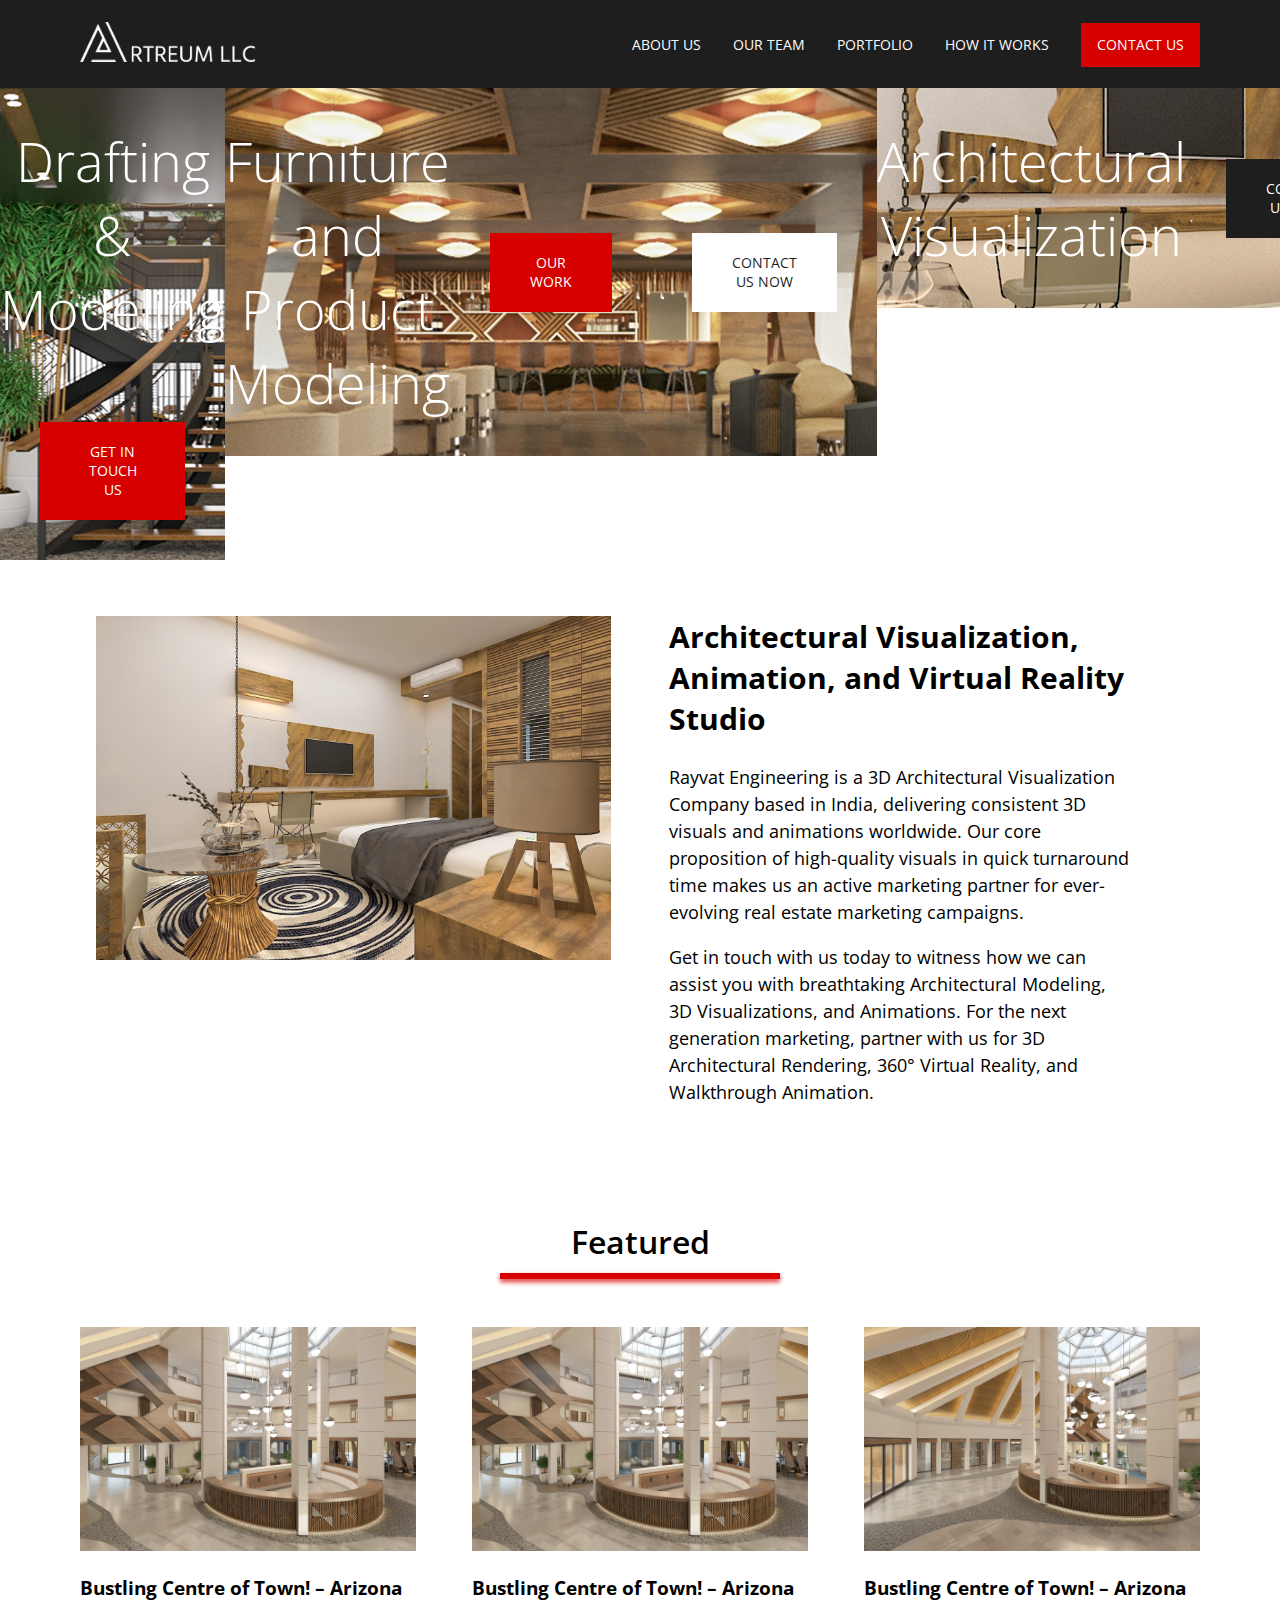
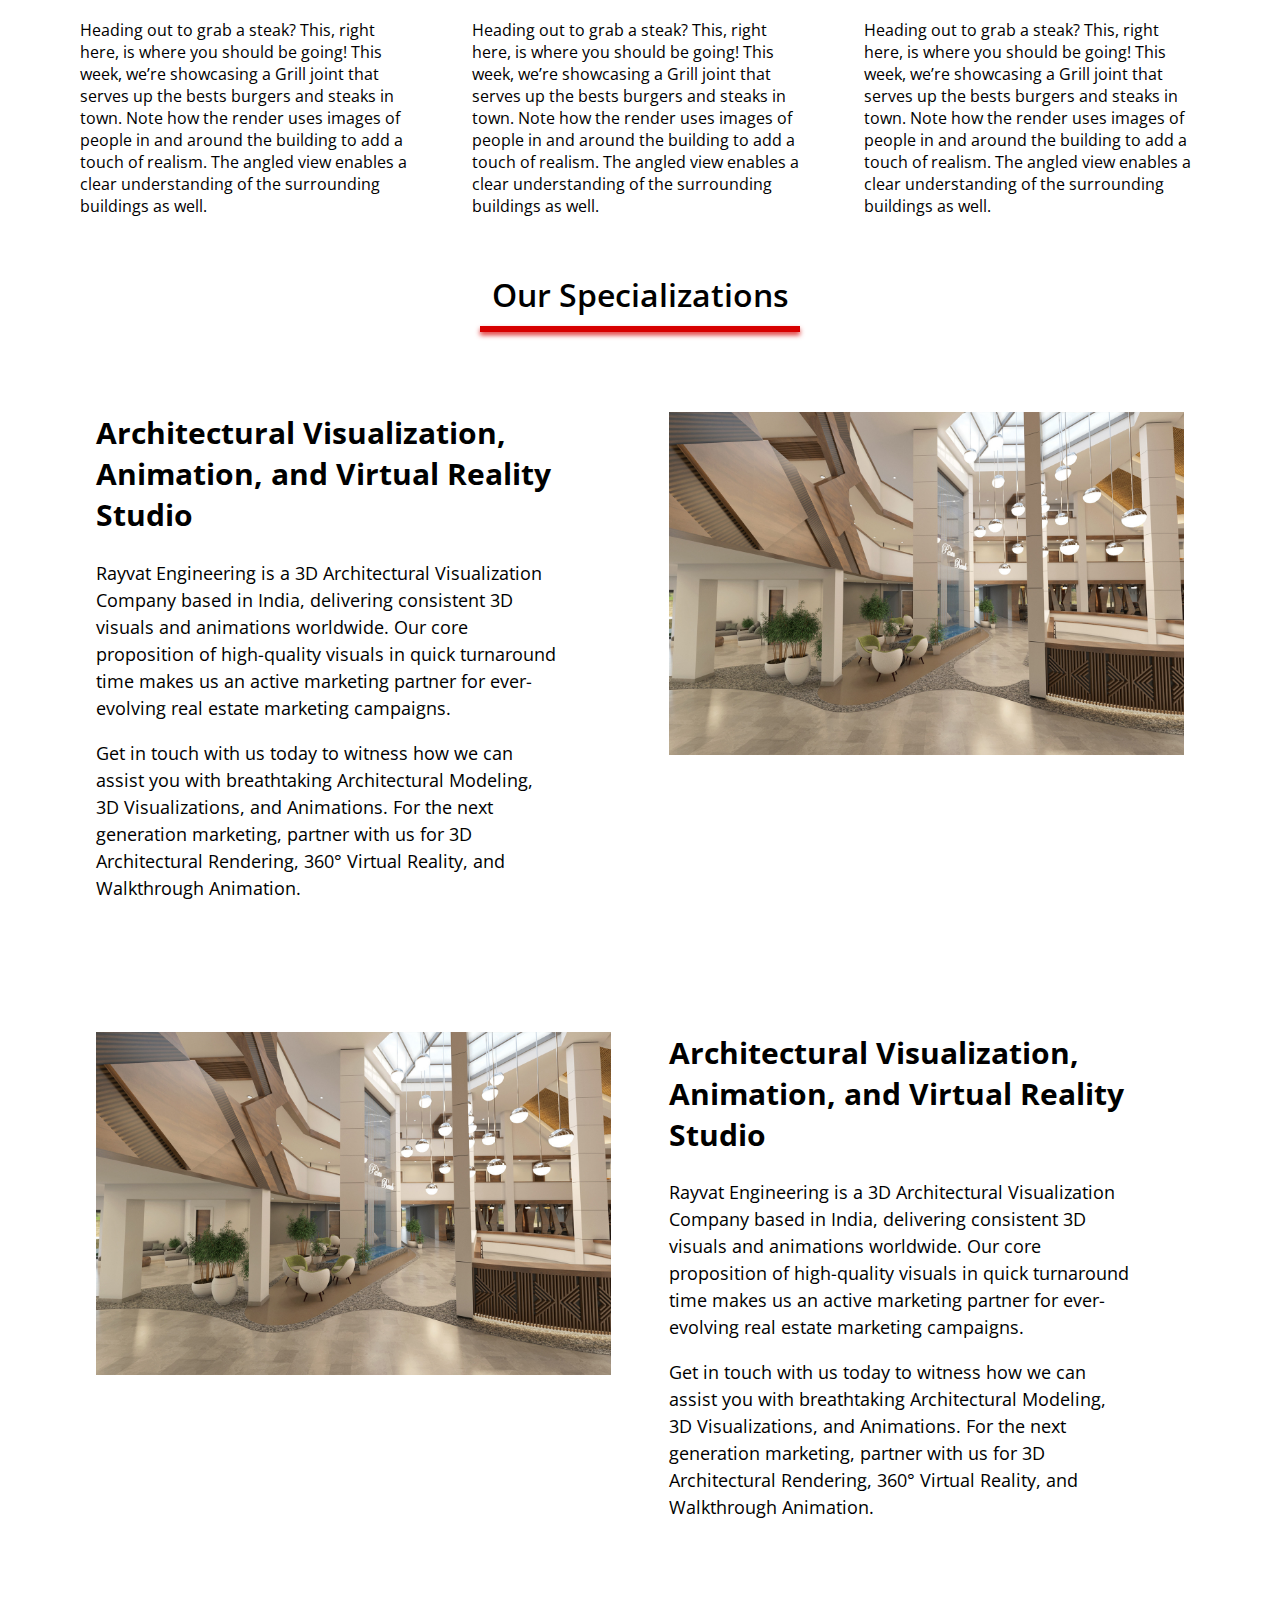
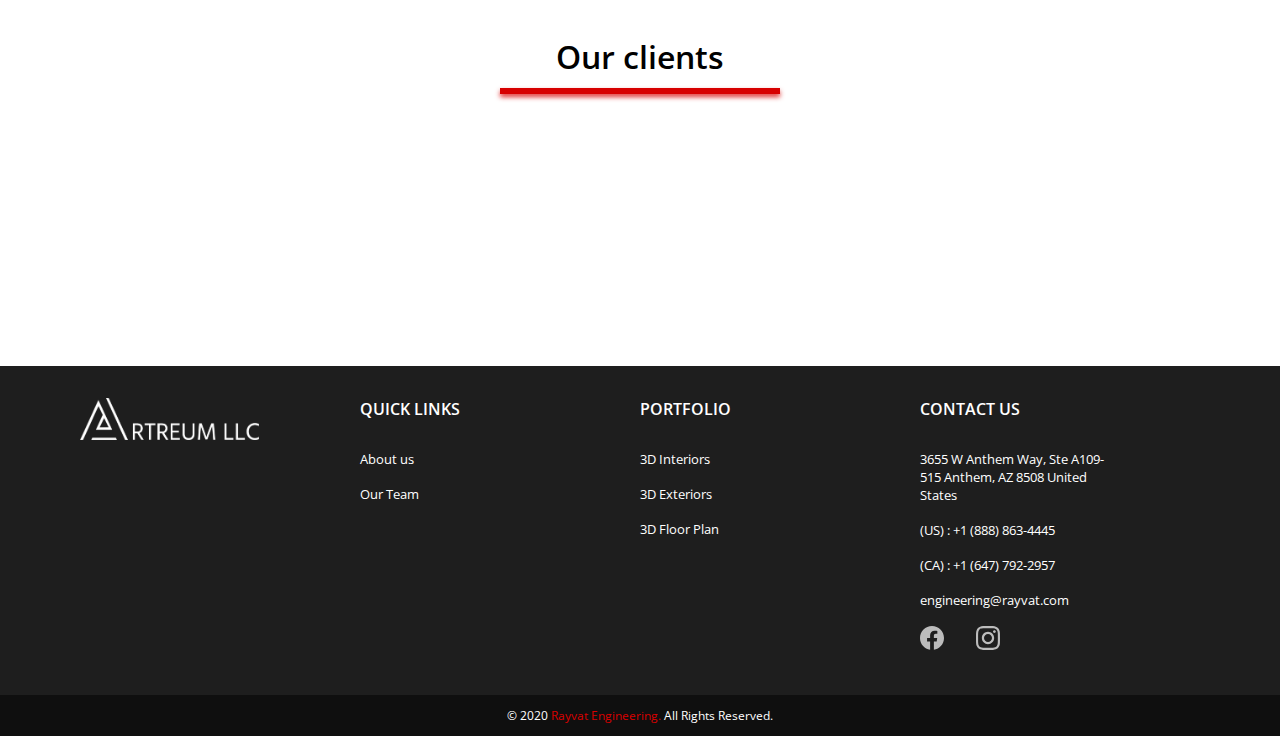
==== index.html @ 433f4c1e "fix" ====
<!DOCTYPE html>
<html lang="en">
<head>
  <meta charset="UTF-8">
  <meta name="viewport" content="width=device-width, initial-scale=1">
  <link rel="stylesheet" href="styles.css">
  <link href="https://fonts.googleapis.com/css2?family=Open+Sans:wght@300;400;600&display=swap" rel="stylesheet">
  <link rel="stylesheet" type="text/css" href="https://cdn.jsdelivr.net/npm/slick-carousel@1.8.1/slick/slick.css"/>
  <link rel="stylesheet" type="text/css" href="https://cdnjs.cloudflare.com/ajax/libs/slick-carousel/1.8.1/slick-theme.min.css"/>
  <title>Main page of interior design</title>
</head>
<body>
<header class="header">
  <div class="logo">
    <a href="index.html">
      <img class="header__logo" src="img/logo.png" alt="logo">
    </a>
  </div>
  <div class="menu">
    <div class="mobile-menu">
      <div class="burger"></div>
    </div>
    <ul class="topmenu">
      <li>
        <a href="about.html" class="menu__link">About us</a>
      </li>
      <li><a href="team.html" class="menu__link">Our team</a></li>
      <li>
        <a href="javascript:void(0)" class="menu__link">Portfolio</a>
        <ul class="submenu">
          <li><a href="3d-interior.html">3D Interior</a></li>
          <li><a href="3d-exterior.html">3D Exterior</a></li>
          <li><a href="floor-plan.html">3D Floor Plan</a></li>
        </ul>
      </li>
      <li><a href="howitworks.html" class="menu__link">How it works</a></li>
      <li><a href="contact.html" class="menu__link contact">Contact us</a></li>
    </ul>
  </div>
</header>

<section class="main">
  <!-- slider тут можно изменять слайды (класс slide) -->
  <div class="main__slider">
    <div class="slide slide-first">
      <div>
        <h1>Drafting & Modeling</h1>
        <a href="contact.html" class="menu__link contact">get in touch us</a>
      </div>
    </div>
    <div class="slide slide-second">
      <h1>Furniture and Product Modeling</h1>
      <div class="slide__btns">
        <a href="portfolio.html" class="menu__link contact">our work</a>
        <a href="contact.html" class="menu__link contact white">contact us now</a>
      </div>
    </div>
    <div class="slide slide-third">
      <h1>Architectural Visualization</h1>
      <div class="slide__btns">
        <a href="contact.html" class="menu__link contact black">contact us now</a>
        <a href="contact.html" class="menu__link contact">our work</a>
      </div>
    </div>
    <div class="slide slide-fourth">
      <h1>Virtual Reality and Animation</h1>
    </div>
  </div>
  <!-- блок с контентом -->
  <div class="main__content">
    <div class="content__img">
      <img src="img/01_Senegal_Hotel/01_Senegal%20Palm%20Beach%20Hotel%20007%20Standart%20Room/z3.jpg" alt="">
    </div>
    <div class="content__text">
      <h2 class="content__text_header">Architectural Visualization, Animation, and Virtual Reality Studio</h2>
      <p>Rayvat Engineering is a 3D Architectural Visualization Company based in India, delivering consistent 3D visuals
        and animations worldwide. Our core proposition of high-quality visuals in quick turnaround time makes us an
        active marketing partner for ever-evolving real estate marketing campaigns.</p>

      <p>Get in touch with us today to witness how we can assist you with breathtaking Architectural Modeling, 3D
        Visualizations, and Animations. For the next generation marketing, partner with us for 3D Architectural
        Rendering, 360° Virtual Reality, and Walkthrough Animation.</p>
    </div>
  </div>

  <div class="featured">
    <h2 class="block__header">Featured</h2>
    <div class="featured__cards">
      <div class="featured__card">
        <img src="img/01_Senegal_Hotel/01_Senegal%20Palm%20Beach%20Hotel%20001%20Lobby/01.jpg" alt="">
        <h3>Bustling Centre of Town! – Arizona</h3>
        <p>Heading out to grab a steak? This, right here, is where you should be going! This week, we’re showcasing a
          Grill joint that serves up the bests burgers and steaks in town. Note how the render uses images of people in
          and around the building to add a touch of realism. The angled view enables a clear understanding of the
          surrounding buildings as well.</p>
      </div>
      <div class="featured__card">
        <img src="img/01_Senegal_Hotel/01_Senegal%20Palm%20Beach%20Hotel%20001%20Lobby/01.jpg" alt="">
        <h3>Bustling Centre of Town! – Arizona</h3>
        <p>Heading out to grab a steak? This, right here, is where you should be going! This week, we’re showcasing a
          Grill joint that serves up the bests burgers and steaks in town. Note how the render uses images of people in
          and around the building to add a touch of realism. The angled view enables a clear understanding of the
          surrounding buildings as well.</p>
      </div>
      <div class="featured__card">
        <img src="img/01_Senegal_Hotel/01_Senegal%20Palm%20Beach%20Hotel%20001%20Lobby/02.jpg" alt="">
        <h3>Bustling Centre of Town! – Arizona</h3>
        <p>Heading out to grab a steak? This, right here, is where you should be going! This week, we’re showcasing a
          Grill joint that serves up the bests burgers and steaks in town. Note how the render uses images of people in
          and around the building to add a touch of realism. The angled view enables a clear understanding of the
          surrounding buildings as well.</p>
      </div>
    </div>
  </div>

  <div class="specializations">
    <h2 class="block__header">Our Specializations</h2>
    <div class="main__content reverse">
      <div class="content__text">
        <h2 class="content__text_header">Architectural Visualization, Animation, and Virtual Reality Studio</h2>
        <p>Rayvat Engineering is a 3D Architectural Visualization Company based in India, delivering consistent 3D
          visuals
          and animations worldwide. Our core proposition of high-quality visuals in quick turnaround time makes us an
          active marketing partner for ever-evolving real estate marketing campaigns.</p>

        <p>Get in touch with us today to witness how we can assist you with breathtaking Architectural Modeling, 3D
          Visualizations, and Animations. For the next generation marketing, partner with us for 3D Architectural
          Rendering, 360° Virtual Reality, and Walkthrough Animation.</p>
      </div>
      <div class="content__img">
        <img src="img/01_Senegal_Hotel/01_Senegal%20Palm%20Beach%20Hotel%20001%20Lobby/04.jpg" alt="">
      </div>
    </div>
    <div class="main__content">
      <div class="content__img">
        <img src="img/01_Senegal_Hotel/01_Senegal%20Palm%20Beach%20Hotel%20001%20Lobby/04.jpg" alt="">
      </div>
      <div class="content__text">
        <h2 class="content__text_header">Architectural Visualization, Animation, and Virtual Reality Studio</h2>
        <p>Rayvat Engineering is a 3D Architectural Visualization Company based in India, delivering consistent 3D
          visuals
          and animations worldwide. Our core proposition of high-quality visuals in quick turnaround time makes us an
          active marketing partner for ever-evolving real estate marketing campaigns.</p>

        <p>Get in touch with us today to witness how we can assist you with breathtaking Architectural Modeling, 3D
          Visualizations, and Animations. For the next generation marketing, partner with us for 3D Architectural
          Rendering, 360° Virtual Reality, and Walkthrough Animation.</p>
      </div>
    </div>
  </div>
  
  <div class="clients">
    <h2 class="block__header">Our clients</h2>
    <div class="clients__blocks">
      <div>
        <img src="https://upload.wikimedia.org/wikipedia/commons/thumb/0/05/Facebook_Logo_%282019%29.png/1024px-Facebook_Logo_%282019%29.png" alt="">
      </div>
      <div>
        <img src="https://upload.wikimedia.org/wikipedia/commons/thumb/0/05/Facebook_Logo_%282019%29.png/1024px-Facebook_Logo_%282019%29.png" alt="">
      </div>
      <div>
        <img src="https://upload.wikimedia.org/wikipedia/commons/thumb/0/05/Facebook_Logo_%282019%29.png/1024px-Facebook_Logo_%282019%29.png" alt="">
      </div>
      <div>
        <img src="https://upload.wikimedia.org/wikipedia/commons/thumb/0/05/Facebook_Logo_%282019%29.png/1024px-Facebook_Logo_%282019%29.png" alt="">
      </div>
      <div>
        <img src="https://upload.wikimedia.org/wikipedia/commons/thumb/0/05/Facebook_Logo_%282019%29.png/1024px-Facebook_Logo_%282019%29.png" alt="">
      </div>
      <div>
        <img src="https://upload.wikimedia.org/wikipedia/commons/thumb/0/05/Facebook_Logo_%282019%29.png/1024px-Facebook_Logo_%282019%29.png" alt="">
      </div>
      <div>
        <img src="https://upload.wikimedia.org/wikipedia/commons/thumb/0/05/Facebook_Logo_%282019%29.png/1024px-Facebook_Logo_%282019%29.png" alt="">
      </div>
      <div>
        <img src="https://upload.wikimedia.org/wikipedia/commons/thumb/0/05/Facebook_Logo_%282019%29.png/1024px-Facebook_Logo_%282019%29.png" alt="">
      </div>
      <div>
        <img src="https://upload.wikimedia.org/wikipedia/commons/thumb/0/05/Facebook_Logo_%282019%29.png/1024px-Facebook_Logo_%282019%29.png" alt="">
      </div>
      <div>
        <img src="https://upload.wikimedia.org/wikipedia/commons/thumb/0/05/Facebook_Logo_%282019%29.png/1024px-Facebook_Logo_%282019%29.png" alt="">
      </div>
    </div>
  </div>
</section>

<footer class="footer">
  <div class="footer-first">
    <div class="footer__block">
      <a href="index.html">
        <img class="footer__logo" src="img/logo.png" alt="logo">
      </a>
    </div>
    <div class="footer__block">
      <h4 class="footer__header">Quick Links</h4>
      <div class="footer-list">
        <a href="about.html" class="footer-list__link"><span>About us</span></a>
        <a href="team.html" class="footer-list__link"><span>Our Team</span></a>
      </div>
    </div>
    <div class="footer__block">
      <h4 class="footer__header">Portfolio</h4>
      <div class="footer-list">
        <a href="3d-interior.html" class="footer-list__link"><span>3D Interiors</span></a>
        <a href="3d-exterior.html" class="footer-list__link"><span>3D Exteriors</span></a>
        <a href="floor-plan.html" class="footer-list__link"><span>3D Floor Plan</span></a>
      </div>
    </div>
    <div class="footer__block">
      <h4 class="footer__header">CONTACT US</h4>
      <div class="footer-list">
        <a href="#" class="footer-list__link"><span>3655 W Anthem Way, Ste A109-515 Anthem, AZ 8508 United States</span></a>
        <a href="#" class="footer-list__link"><span>(US) : +1 (888) 863-4445</span></a>
        <a href="#" class="footer-list__link"><span>(CA) : +1 (647) 792-2957</span></a>
        <a href="#" class="footer-list__link"><span>engineering@rayvat.com</span></a>
        <div class="footer__social">
          <a href="#" class="footer-list__link">
            <svg role="img" viewBox="0 0 24 24" xmlns="http://www.w3.org/2000/svg"><title>Facebook icon</title>
              <path
                d="M23.9981 11.9991C23.9981 5.37216 18.626 0 11.9991 0C5.37216 0 0 5.37216 0 11.9991C0 17.9882 4.38789 22.9522 10.1242 23.8524V15.4676H7.07758V11.9991H10.1242V9.35553C10.1242 6.34826 11.9156 4.68714 14.6564 4.68714C15.9692 4.68714 17.3424 4.92149 17.3424 4.92149V7.87439H15.8294C14.3388 7.87439 13.8739 8.79933 13.8739 9.74824V11.9991H17.2018L16.6698 15.4676H13.8739V23.8524C19.6103 22.9522 23.9981 17.9882 23.9981 11.9991Z"/>
            </svg>
          </a>
          <a href="#" class="footer-list__link">
            <svg role="img" viewBox="0 0 24 24" xmlns="http://www.w3.org/2000/svg"><title>Instagram icon</title>
              <path
                d="M12 0C8.74 0 8.333.015 7.053.072 5.775.132 4.905.333 4.14.63c-.789.306-1.459.717-2.126 1.384S.935 3.35.63 4.14C.333 4.905.131 5.775.072 7.053.012 8.333 0 8.74 0 12s.015 3.667.072 4.947c.06 1.277.261 2.148.558 2.913.306.788.717 1.459 1.384 2.126.667.666 1.336 1.079 2.126 1.384.766.296 1.636.499 2.913.558C8.333 23.988 8.74 24 12 24s3.667-.015 4.947-.072c1.277-.06 2.148-.262 2.913-.558.788-.306 1.459-.718 2.126-1.384.666-.667 1.079-1.335 1.384-2.126.296-.765.499-1.636.558-2.913.06-1.28.072-1.687.072-4.947s-.015-3.667-.072-4.947c-.06-1.277-.262-2.149-.558-2.913-.306-.789-.718-1.459-1.384-2.126C21.319 1.347 20.651.935 19.86.63c-.765-.297-1.636-.499-2.913-.558C15.667.012 15.26 0 12 0zm0 2.16c3.203 0 3.585.016 4.85.071 1.17.055 1.805.249 2.227.415.562.217.96.477 1.382.896.419.42.679.819.896 1.381.164.422.36 1.057.413 2.227.057 1.266.07 1.646.07 4.85s-.015 3.585-.074 4.85c-.061 1.17-.256 1.805-.421 2.227-.224.562-.479.96-.899 1.382-.419.419-.824.679-1.38.896-.42.164-1.065.36-2.235.413-1.274.057-1.649.07-4.859.07-3.211 0-3.586-.015-4.859-.074-1.171-.061-1.816-.256-2.236-.421-.569-.224-.96-.479-1.379-.899-.421-.419-.69-.824-.9-1.38-.165-.42-.359-1.065-.42-2.235-.045-1.26-.061-1.649-.061-4.844 0-3.196.016-3.586.061-4.861.061-1.17.255-1.814.42-2.234.21-.57.479-.96.9-1.381.419-.419.81-.689 1.379-.898.42-.166 1.051-.361 2.221-.421 1.275-.045 1.65-.06 4.859-.06l.045.03zm0 3.678c-3.405 0-6.162 2.76-6.162 6.162 0 3.405 2.76 6.162 6.162 6.162 3.405 0 6.162-2.76 6.162-6.162 0-3.405-2.76-6.162-6.162-6.162zM12 16c-2.21 0-4-1.79-4-4s1.79-4 4-4 4 1.79 4 4-1.79 4-4 4zm7.846-10.405c0 .795-.646 1.44-1.44 1.44-.795 0-1.44-.646-1.44-1.44 0-.794.646-1.439 1.44-1.439.793-.001 1.44.645 1.44 1.439z"/>
            </svg>
          </a>
        </div>
      </div>
    </div>
  </div>
  <div class="footer-second">
    <p class="copyright">© 2020 <span>Rayvat Engineering.</span> All Rights Reserved.</p>
  </div>
</footer>
<script src="https://code.jquery.com/jquery-2.1.4.min.js"></script>
<script src="https://cdn.jsdelivr.net/npm/slick-carousel@1.8.1/slick/slick.min.js"></script>
<script type="text/javascript">
	$(document).ready(function() {
		$('.main__slider').slick({
			infinite: true,
			slidesToShow: 1,
			slidesToScroll: 1,
			arrows: false,
			autoplay: true,
			autoplaySpeed: 2000,
			fade: true,
			speed: 500,
			cssEase: 'ease-in-out',
			draggable: true
		});
		$('.mobile-menu').click(function() {
			$(this).toggleClass('active');
			$('.topmenu').toggleClass('active');
		})

	});
</script>
</body>
</html>
---- styles.css ----
html, body {
	margin: 0;
	padding: 0;
	font-family: 'Open Sans', sans-serif;
}

ul {
	margin: 0;
	padding: 0;
	list-style: none;
}

/* стили для мобильного меню */

.mobile-menu {
	display: none;
	position: relative;
	height: 40px;
	width: 40px;
	cursor: pointer;
	z-index: 5;
}

.burger {
	width: 40px;
	height: 3px;
	background-color: #fff;
	position: absolute;
	top: 50%;
	left: 50%;
	transform: translate(-50%, -50%);
	box-shadow: 0 2px 5px rgba(0, 0, 0, 0.2);
	transition: 0.3s;
}

.burger::before, .burger::after {
	content: '';
	position: absolute;
	width: 40px;
	height: 3px;
	background: #fff;
	box-shadow: 0 2px 5px rgba(0, 0, 0, 0.2);
	transition: 0.5s;
}

.burger::before {
	top: -16px;
}

.burger::after {
	top: 16px;
}

.mobile-menu.active .burger {
	background: rgba(0, 0, 0, 0);
}

.mobile-menu.active .burger::before {
	top: 0;
	transform: rotate(45deg);
}

.mobile-menu.active .burger::after {
	top: 0;
	transform: rotate(135deg);
}

/*стили для заголовков общие*/

.block__header {
	font-size: 32px;
	font-weight: 600;
	margin-top: 0;
}

/*
		header styles
 */
.header {
	height: 40px;
	background-color: #1e1e1e;
	display: flex;
	align-items: center;
	justify-content: space-between;
	padding: 24px 80px;
	font-family: 'Open Sans', sans-serif;
}

.logo {
	display: flex;
	flex: 1;
}

.header__logo {
	height: 40px;
	width: auto;
}

.menu {
	display: flex;
	flex: 2;
	justify-content: flex-end;
}

.menu__link {
	text-decoration: none;
	border-bottom: 1px solid transparent;
	color: #ffffff;
	transition: .3s;
	font-size: 14px;
}

.menu__link.contact {
	text-transform: uppercase;
	background-color: #d70000;
	padding: 12px 16px;
}

.menu__link:hover {
	color: #d70000;
}

.menu__link.contact:hover {
	color: #d70000;
	background-color: #ffffff;
}

/*
		styles for menu
 */
.topmenu {
	display: flex;
	align-items: center;
	position: relative;
	transition: .3s;
}

.topmenu > li > a {
	margin: 0 0 0 32px;
	text-transform: uppercase;
	color: #FEFDFD;
}

/*
		styles for menu 2lvl
 */
.submenu {
	position: absolute;
	z-index: 5;
	background: #1e1e1e;
	border: 1px solid rgba(215, 0, 0, 0.51);
	visibility: hidden;
	opacity: 0;
	transform-origin: 0% 0%;
	transform: rotateX(-90deg);
	transition: .3s linear;
	top: 32px;
	margin-left: 32px;
}

.submenu li a {
	color: #ffffff;
	padding: 8px 0;
	display: block;
	text-decoration: none;
	margin: 8px 16px;
	border-bottom: 1px solid transparent;
	transition: .3s;
	font-size: 12px;
}

.submenu li a:hover {
	color: #d70000;
}

.menu li:hover > .submenu {
	transform: rotateX(0deg);
	visibility: visible;
	opacity: 1;
}

/*		main page styles    */
.main {
	display: flex;
	flex-direction: column;
	min-height: 450px;
}

.main__slider {
	display: flex;
	height: 100%;
	box-sizing: border-box;
}

.slick-slide {
	height: 90vh !important;
	background-size: cover !important;
}

.slick-initialized .slick-slide {
	display: flex !important;
	flex-direction: column;
	align-items: center;
	justify-content: center;
}

.slide {
	display: flex;
	align-items: center;
	justify-content: center;
	color: white;
	box-sizing: border-box;
	text-align: center;
}

.slide h1 {
	font-size: 6vh;
	font-weight: 300;
}

.slide h2 {
	font-size: 4vh;
	font-weight: 300;
	margin-top: 0;
}

.slide .menu__link {
	margin: 40px;
	padding: 20px 40px;
	display: inline-block;
	font-weight: 400;
}

.slide .menu__link.contact.white {
	background-color: #ffffff;
	color: #1e1e1e;
}

.slide .menu__link.contact:hover.white {
	background-color: #1e1e1e;
	color: #ffffff;
}

.slide .menu__link.contact.black {
	background-color: #1e1e1e;
	color: #ffffff;
}

.slide .menu__link.contact:hover.black {
	background-color: #ffffff;
	color: #1e1e1e;
}

.slide__btns {
	display: flex;
}

/*   тут менять можно фон для слайдов    */
.slide-first {
	height: 100%;
	background-size: cover;
	background: url("img/01_Senegal_Hotel/01_Senegal Palm Beach Hotel 002 Restaurant/r1.jpg") center center no-repeat;
}

.slide-second {
	height: 100%;
	background-size: 100%;
	background: url("img/01_Senegal_Hotel/01_Senegal Palm Beach Hotel 003 Lounge Bar/b1.jpg") center center no-repeat;
}

.slide-third {
	height: 100%;
	background-size: cover;
	background: url("img/01_Senegal_Hotel/01_Senegal Palm Beach Hotel 007 Standart Room/z3.jpg") center center no-repeat;
}

.slide-fourth {
	height: 100%;
	background-size: cover;
	background: url("img/01_Senegal_Hotel/01_Senegal Palm Beach Hotel 007 Standart Room/z4.jpg") center center no-repeat;
}

/*  контент главной страницы  */

.main__content {
	display: flex;
	justify-content: space-between;
	padding: 40px 80px;
}

.content__img, .content__text {
	width: 46%;
	padding: 16px;
}

.content__img img {
	width: 100%;
}

.content__text_header {
	padding-right: 10%;
	font-size: 30px;
	margin-top: 0;
}

.content__text p, .vision p {
	font-weight: 400;
	font-size: 18px;
	line-height: 1.5;
	padding-right: 10%;
}

.content__text_subtitle {
	font-weight: 600 !important;
}

.featured, .clients, .about__content {
	padding: 40px 80px;
}

.featured .block__header, .specializations .block__header, .clients .block__header, .contacts .block__header, .about .block__header {
	display: block;
	text-align: center;
	margin: 0 auto 40px;
	position: relative;
}

.featured .block__header:after,
.specializations .block__header:after,
.clients .block__header:after, .contacts .block__header:after,
.about .block__header:after {
	content: "";
	position: absolute;
	bottom: -16px;
	left: 0;
	margin: 0 auto;
	right: 0;
	width: 25%;
	height: 6px;
	box-shadow: 0 3px 5px 0 rgba(215, 0, 0, 0.81);
	background: #d70000;
}

.featured__cards {
	display: flex;
	justify-content: space-between;
	padding-top: 24px;
}

.featured__card {
	width: 30%;
}

.featured__card img {
	width: 100%;
}

.clients__blocks {
	display: flex;
	flex-wrap: wrap;
}

.clients__blocks div {
	display: flex;
	align-items: center;
	justify-content: center;
	width: 20%;
	padding: 40px;
	margin-bottom: 24px;
	box-sizing: border-box;
}

.clients__blocks div img {
	width: 100%;
}

/*  styles for team page*/
.team {
	padding: 0 80px;
}

.vision {
	padding: 40px 0;
}

.team__people {
	border-top: 1px solid rgba(30, 30, 30, 0.6);
	padding: 40px 0;
	display: flex;
	flex-wrap: wrap;
}

.people__block {
	box-sizing: border-box;
	width: 25%;
	padding: 0 16px;
	overflow: hidden;
	margin-bottom: 24px;
}

.people__block__img {
	opacity: 1;
	display: block;
	width: 100%;
	height: auto;
	transition: .5s ease;
}

.people__block__name {
	font-size: 18px;
	font-weight: 600;
	margin-bottom: 8px;
}

.people__block__position {
	font-size: 16px;
	margin: 0;
}

/*  styles for how it works page + about page */

.instruction__header {
	height: 400px;
	background: url("img/01_Senegal_Hotel/01_Senegal Palm Beach Hotel 007 Standart Room/z1.jpg") center center no-repeat;
	background-size: cover;
	display: flex;
	flex-direction: column;
	justify-content: center;
	text-align: center;
	color: #ffffff;
}

.about__header {
	height: 400px;
	background: url("img/01_Senegal_Hotel/01_Senegal Palm Beach Hotel 007 Standart Room/z6.jpg") center center no-repeat;
	background-size: cover;
	display: flex;
	flex-direction: column;
	justify-content: center;
	text-align: center;
	color: #ffffff;
}

.instruction__header-title, .about__header-title {
	font-size: 4vw;
	margin: 0;
	font-weight: 600;
}

.instruction__header-subtitle, .about__header-subtitle {
	font-size: 2vw;
	margin: 16px 0 0;
	font-weight: 300;
}

.about__header-subtitle {
	font-size: 2vw;
	margin: 16px 0 0;
	font-weight: 300;
	padding: 0 80px;
}

.about__content-text {
	font-weight: 400;
	font-size: 18px;
	line-height: 1.5;
	margin-bottom: 16px;
}

.about__gallery {
	display: flex;
	justify-content: space-between;
}

.about__gallery-block {
	width: 25%;
	padding: 16px;
	box-sizing: border-box;
	margin-bottom: 24px;
}

.about__gallery-block-draft {
	width: 30%;
	padding: 16px;
	box-sizing: border-box;
	margin-bottom: 24px;
}

.about__gallery__img {
	width: 100%;
}

.about__gallery__link {
	display: flex;
	text-decoration: none;
	text-transform: uppercase;
	justify-content: center;
	padding: 16px 0;
	margin-top: 16px;
	color: #ffffff;
	border: 1px solid #d70000;
	background-color: #d70000;
	transition: .3s;
}

.about__gallery__link:hover {
	background-color: #ffffff;
	color: #d70000;
}

.about__table {
	display: table;
	width: 100%;
	margin: 32px 0;
	border-top: 1px solid rgba(30, 30, 30, .5);
}

.divTableRow {
	display: flex;
	border-bottom: 1px solid rgba(30, 30, 30, .5);
}

.divTableCell {
	display: table-cell;
	padding: 16px 24px;
	flex: 3;
}

.divTableCell.head {
	flex: 1;
	font-weight: 600;
	border-right: 1px solid rgba(30, 30, 30, .5);
}

.divTableHeading {
	background-color: #EEE;
	display: table-header-group;
	font-weight: bold;
}

.divTableFoot {
	background-color: #EEE;
	display: table-footer-group;
	font-weight: bold;
}

.divTableBody {
	display: table-row-group;
}

/* styles for contacts page*/

.contacts {
	padding: 40px 80px;
}

.contacts__block {
	display: flex;
	flex-wrap: wrap;
	margin: 0 0 40px;
}

.contacts__block-half {
	width: 50%;
	padding-right: 5%;
	box-sizing: border-box;
	margin-bottom: 24px;
}

.contacts__block-half h2 {
	font-size: 24px;
	font-weight: 400;
	margin-bottom: 24px;
}

.contacts__block-half p {
	font-size: 20px;
	line-height: 1.5;
	font-weight: 300;
}

.contacts label, .contacts input, .contacts textarea {
	display: block;
	width: 100%;
	font-size: 18px;
	line-height: 1.5;
	font-weight: 300;
}

.contacts input, .contacts textarea {
	border: 1px solid rgba(0, 0, 0, 0.1);
	border-radius: 2px;
	background: rgba(215, 0, 0, 0);
	padding: 4px;
	margin-bottom: 24px;
	outline: none;
	resize: none;
	box-sizing: border-box;
}

input:focus, textarea:focus {
	border: 1px solid #d70000;
}

.contacts label span {
	color: #d70000;
}

.btn-send {
	border: none;
	outline: none;
	margin-top: 24px;
	padding: 16px 40px;
	text-transform: uppercase;
	background-color: #d70000;
	color: #ffffff;
	font-size: 16px;
	letter-spacing: 1px;
}

/* styles for interior page*/

.interior {
	padding: 40px 80px;
}

.interior__gallery {
	display: flex;
	flex-wrap: wrap;
	justify-content: space-evenly;
}

.interior__gallery--block {
	width: 24%;
	text-align: center;
	position: relative;
	cursor: pointer;
	perspective: 500px;
	display: block;
	margin-bottom: 12px;
}

.interior__gallery--block img {
	width: 100%;
	max-height: 300px;
}

.interior__gallery--block .details {
	width: 70%;
	box-sizing: border-box;
	height: 60%;
	padding: 5% 8%;
	position: absolute;
	content: "";
	top: 50%;
	left: 50%;
	transform: translate(-50%, -50%) rotateY(90deg);
	transform-origin: 50%;
	background: rgba(255, 255, 255, 0.7);
	opacity: 0;
	transition: all 0.4s ease-in;
	display: flex;
	justify-content: center;
	flex-direction: column;
}

.interior__gallery--block:hover .details {
	transform: translate(-50%, -50%) rotateY(0deg);
	opacity: 1;
}

.details .title {
	font-size: 20px;
	font-weight: 600;
	margin-bottom: 8px;
}

.details .info {
	margin-top: 8px;
}

/* Стили для подложки */

.overlay {
	opacity: 0;
	visibility: hidden;
	position: fixed;
	top: 0;
	left: 0;
	width: 100%;
	height: 100%;
	background-color: rgba(0, 0, 0, .5);
	z-index: 25;
	transition: .3s all;
}

/* Стили для модальных окон */
.modal {
	opacity: 0;
	visibility: hidden;
	width: 100%;
	height: 80%;
	max-width: 1200px;
	position: fixed;
	top: 50%;
	left: 50%;
	transform: translate(-50%, -50%);
	z-index: 35; /* Должен быть выше чем у подложки*/
	box-shadow: 0 3px 10px -.5px rgba(0, 0, 0, .2);
	text-align: center;
	padding: 50px 20px;
	box-sizing: border-box;
	background-color: #fff;
	transition: 0.3s all;
}

/* Стили для активных классов подложки и окна */
.modal.active, .overlay.active {
	opacity: 1;
	visibility: visible;
}

/* Стили для кнопки закрытия */
.modal__cross {
	width: 24px;
	height: 24px;
	position: absolute;
	top: 20px;
	right: 20px;
	fill: #444;
	cursor: pointer;
	z-index: 40;
}

.modal .slick-slide {
	max-height: 500px;
}

.modal .slider-single .slick-slide img {
	height: 100%;
}

.modal .slider-nav {
	margin-top: 8px;
}

.modal .slider-nav .slick-list {
	width: 90%;
	margin: 0 auto;
}

.modal .slider-nav .slick-slide {
	max-height: 100px;
	width: auto;
	margin-right: 4px;
}

.modal .slider-nav img {
	height: 100%;
	width: auto;
}

.modal .slick-next:before, .modal .slick-prev:before {
	color: #0f0f0f;
	font-size: 32px;
}

.modal .slick-next {
	right: 14px !important;
	z-index: 30;
}

.modal .slick-prev {
	left: 4px !important;
	z-index: 30;
}

/*		footer styles   */
.footer {
	background-color: #1e1e1e;
	display: flex;
	flex-direction: column;
	justify-content: space-evenly;
	font-family: 'Open Sans', sans-serif;
	flex: 0 0 auto;
}

.footer-first {
	display: flex;
	flex-wrap: wrap;
	padding: 32px 80px;
}

.footer__block {
	width: 25%;
	box-sizing: border-box;
	display: flex;
	flex-direction: column;
}

.footer__header {
	font-weight: 600;
	margin-top: 0;
	text-transform: uppercase;
	color: #ffffff;
}

.footer__logo {
	height: auto;
	width: 64%;
}

.footer-list {
	display: flex;
	flex-direction: column;
	font-size: 13px;
}

.footer-list__link {
	display: block;
	max-width: 70%;
	text-decoration: none;
	border-bottom: 1px solid transparent;
	color: #ffffff;
	margin: 8px 0;
	transition: .3s;
}

.footer-list__link:hover svg {
	opacity: 1;
	color: #ffffff;
}

.footer-list__link:hover {
	transform: translateY(-1px);
	color: #d70000;
}

.footer__social {
	display: flex;
}

.footer__social svg {
	height: 24px;
	fill: currentColor;
	margin-right: 32px;
	opacity: .7;
	transition: .3s;
}

.footer-second {
	background-color: #0f0f0f;
	display: flex;
	justify-content: center;
	color: #ffffff;
}

.copyright {
	font-size: 12px;
	text-align: center;
}

.copyright span {
	color: #d70000;
}

@media screen and (max-width: 1055px) {
	.header {
		padding-right: 40px;
		padding-left: 40px;
	}

	.logo, .menu {
		flex: auto;
	}

	.team {
		margin: 0 40px;
	}

	.main__content {
		padding: 40px;
	}

	.clients, .about__content, .interior {
		padding: 20px 40px;
	}

	.interior__gallery--block {
		width: 47%;
	}
}

@media screen and (max-width: 768px) {
	.mobile-menu {
		display: block;
	}

	.instruction__header {
		height: 300px;
	}

	.instruction__header-title, .about__header-title {
		font-size: 8vw;
	}

	.instruction__header-subtitle, .about__header-subtitle {
		font-size: 4vw;
	}

	.featured, .clients, .contacts, .team {
		padding: 40px;
	}

	.team__people {
		flex-wrap: wrap;
		justify-content: center;
	}

	.people__block {
		width: 45%;
		margin-bottom: 32px;
	}

	.topmenu {
		display: none;
	}

	.topmenu.active {
		display: block;
		position: absolute;
		top: 64px;
		left: 0;
		right: 0;
		padding: 16px 0;
		width: 100%;
		transform: rotateX(0deg);
		text-align: center;
		z-index: 5;
		background-color: #1e1e1e;
	}

	.topmenu.active > li {
		display: block;
		padding: 16px 0;
	}

	.topmenu.active > li > a {
		width: auto;
		display: block;
		margin: 0 32px;
	}

	.slide h2 {
		padding: 0 10%;
	}

	.main__content {
		padding-right: 24px;
		padding-left: 24px;
	}

	.content__text_header {
		padding-right: 0;
		font-size: 22px;
	}

	.content__text p, .vision p {
		font-size: 16px;
	}

	.clients__blocks div {
		padding: 32px;
	}

	.contacts__block-half {
		width: 100%;
	}

	.about__content {
		padding: 0 40px 24px;
	}

	.about__gallery {
		flex-wrap: wrap;
	}

	.about__gallery-block {
		width: 50%;
	}

	.about__gallery-block-draft {
		width: 33%;
		padding: 8px;
	}

	.footer-first {
		padding-right: 32px;
		padding-left: 24px;
	}

	.footer__block {
		width: 50%;
		margin-bottom: 24px;
	}
}

@media screen and (max-width: 500px) {
	.header {
		padding-right: 24px;
		padding-left: 24px;
	}

	.main__content {
		flex-direction: column;
		padding: 0 8px;
	}

	.main__content.reverse {
		flex-direction: column-reverse;
	}

	.featured, .clients, .contacts, .about__content {
		padding: 24px;
	}

	.contacts__block {
		margin-bottom: 0;
	}

	.clients__blocks {
		flex-wrap: wrap;
		justify-content: space-evenly;
	}

	.clients__blocks div {
		padding: 16px;
		width: 25%;
	}

	.content__img, .content__text {
		width: 100%;
		box-sizing: border-box;
	}

	.content__text p, .vision p {
		padding-right: 0;
	}

	.featured__cards {
		flex-direction: column;
	}

	.featured__card {
		width: 100%;
	}

	.slide__btns {
		flex-direction: column;
	}

	.slide .menu__link {
		margin: 16px 0;
	}

	.team {
		margin: 0 24px;
	}

	.people__block, .about__gallery-block, .about__gallery-block-draft {
		width: 100%;
	}

	.about__table {
		border: none;
	}

	.divTableRow {
		flex-direction: column;
		/*border: none;*/
	}

	.divTableCell.head {
		padding: 8px;
		border: none;
	}

	.footer-first {
		padding-right: 24px;
		padding-left: 24px;
	}

	.footer__block {
		width: 100%;
		padding: 0;
	}

	.footer-list__link {
		max-width: none;
	}
}
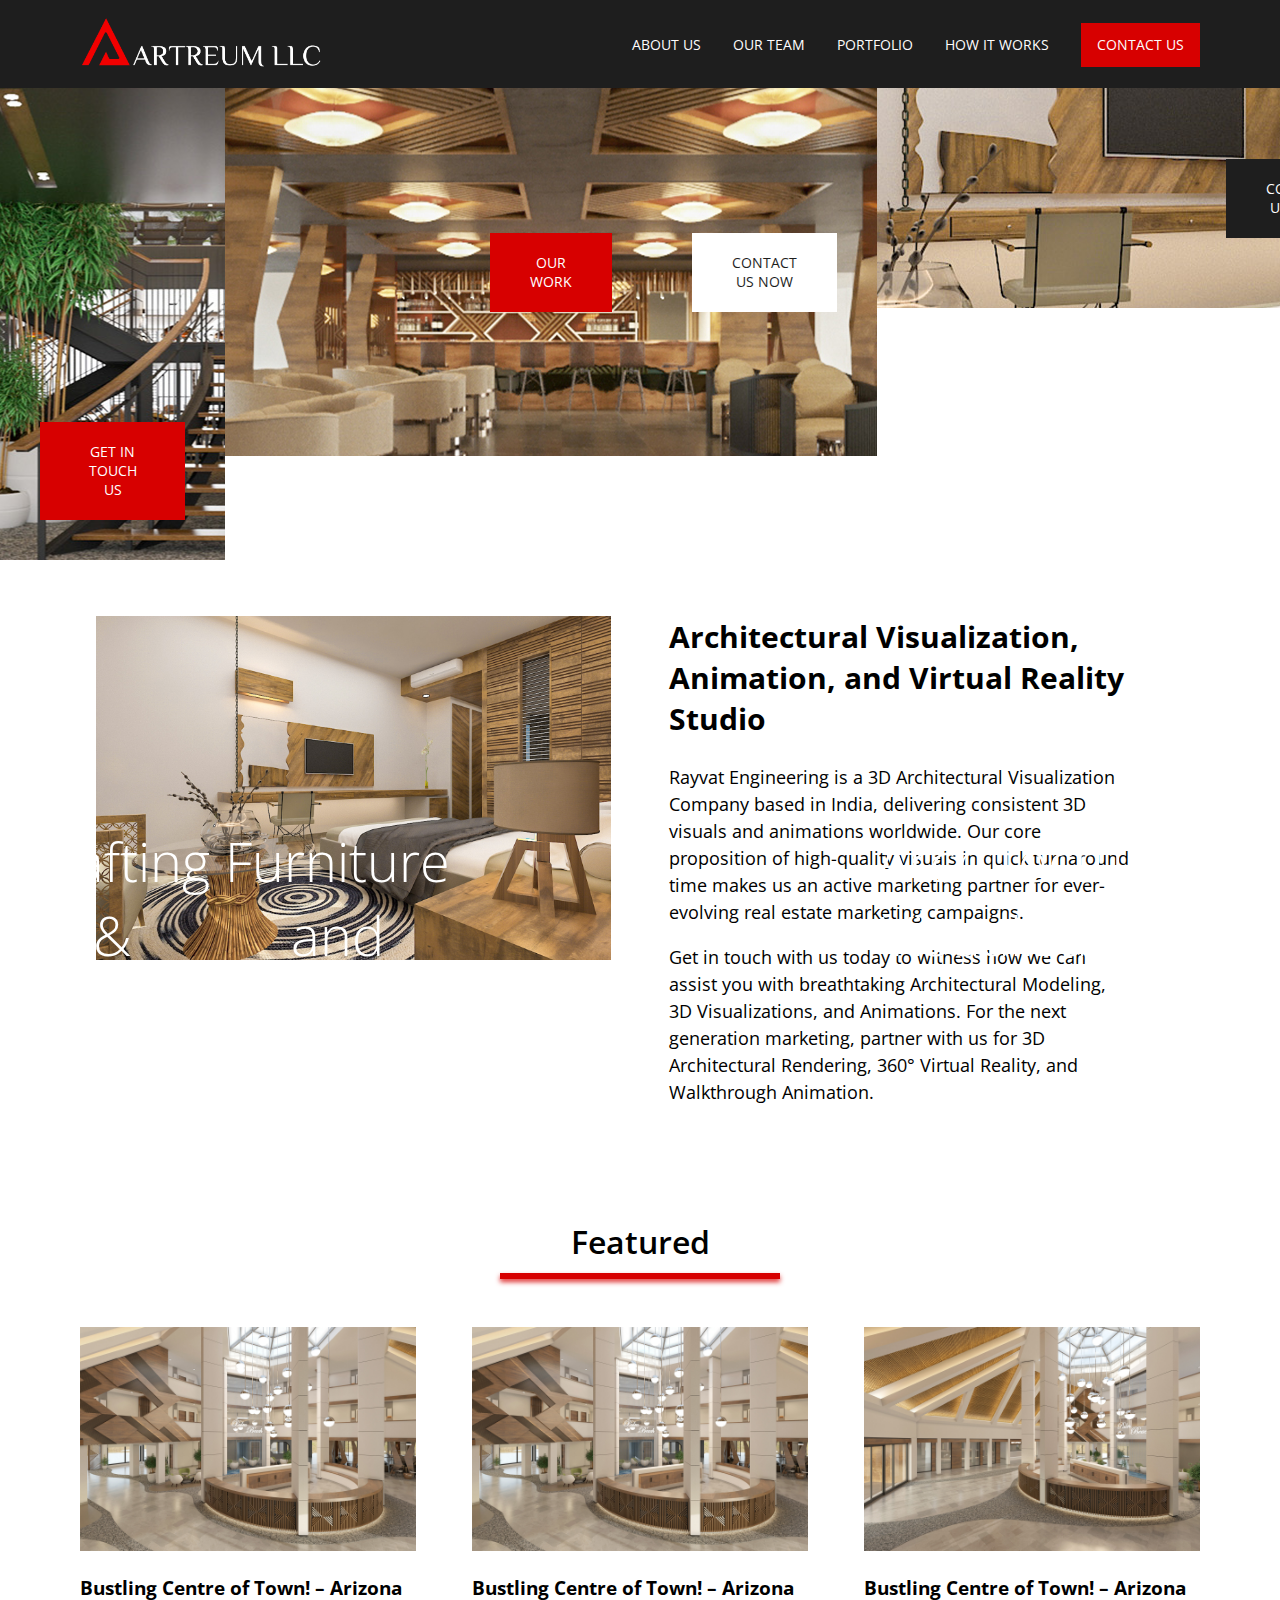
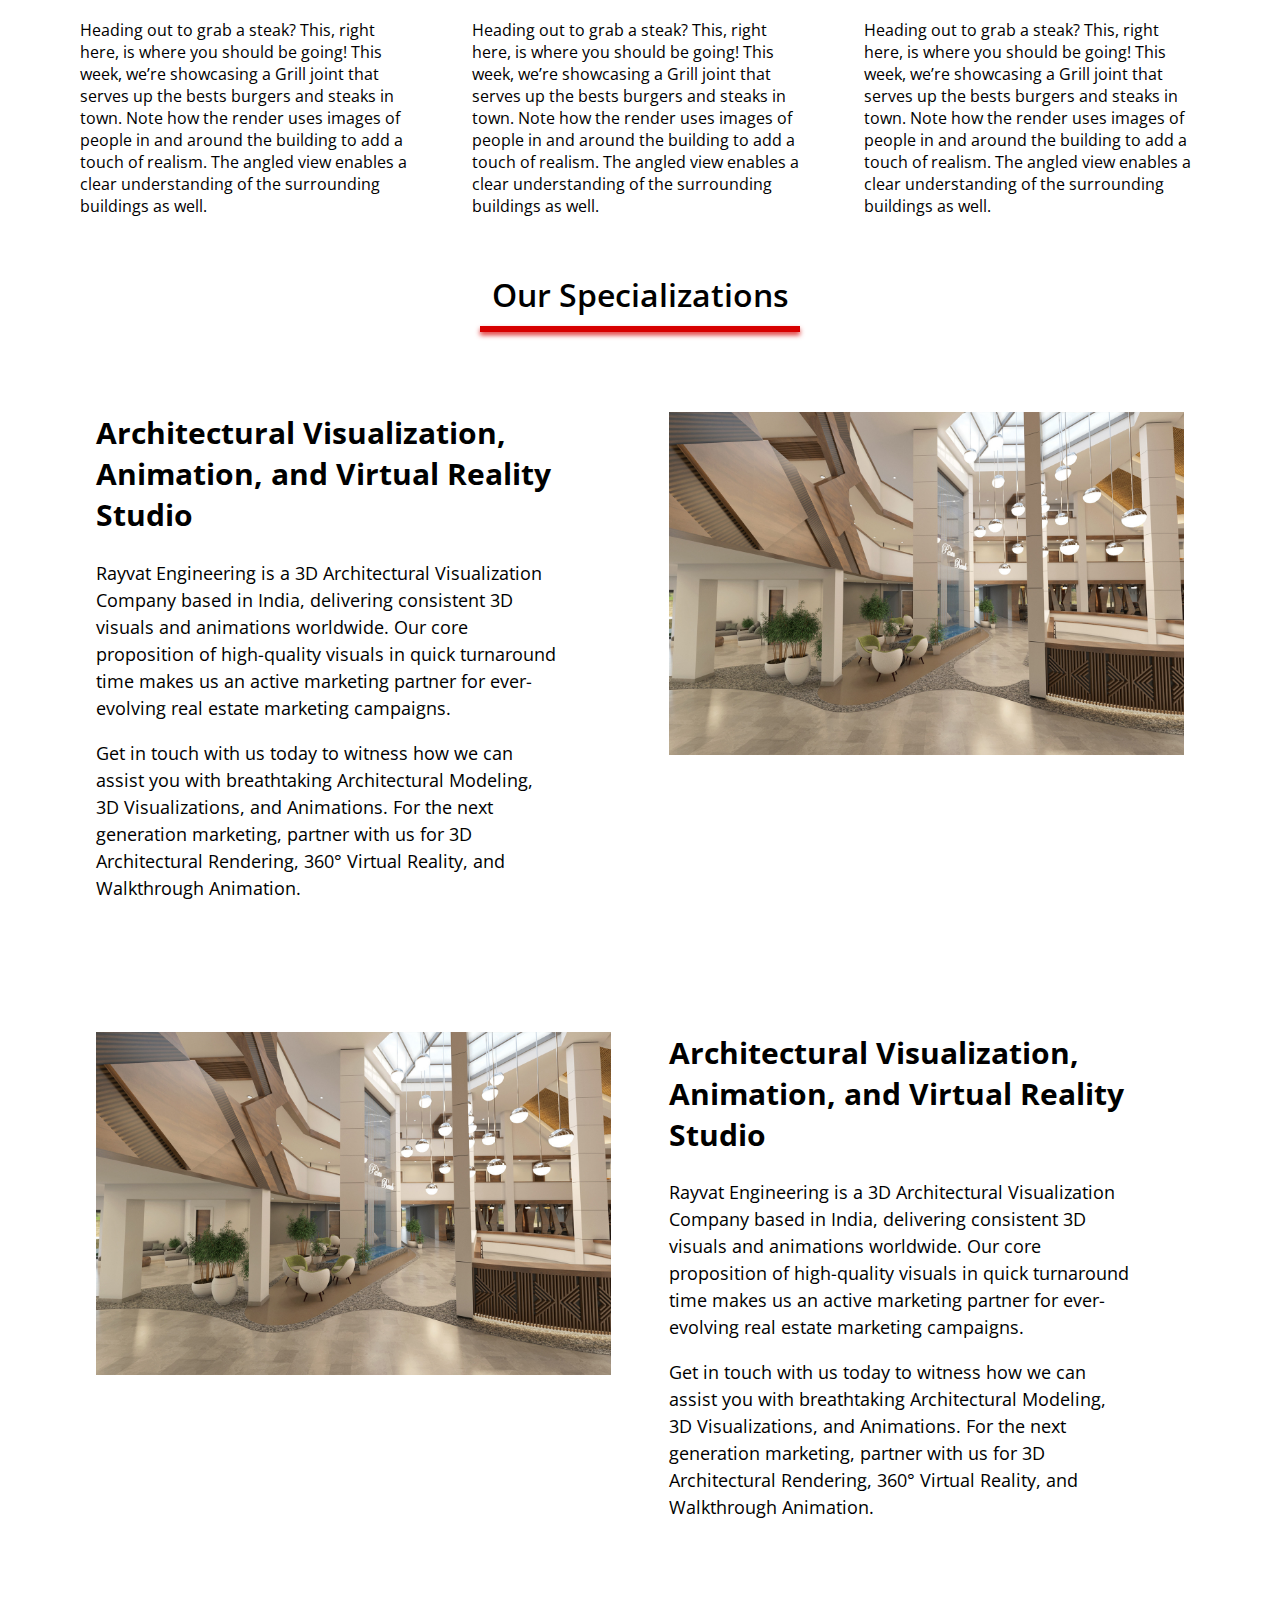
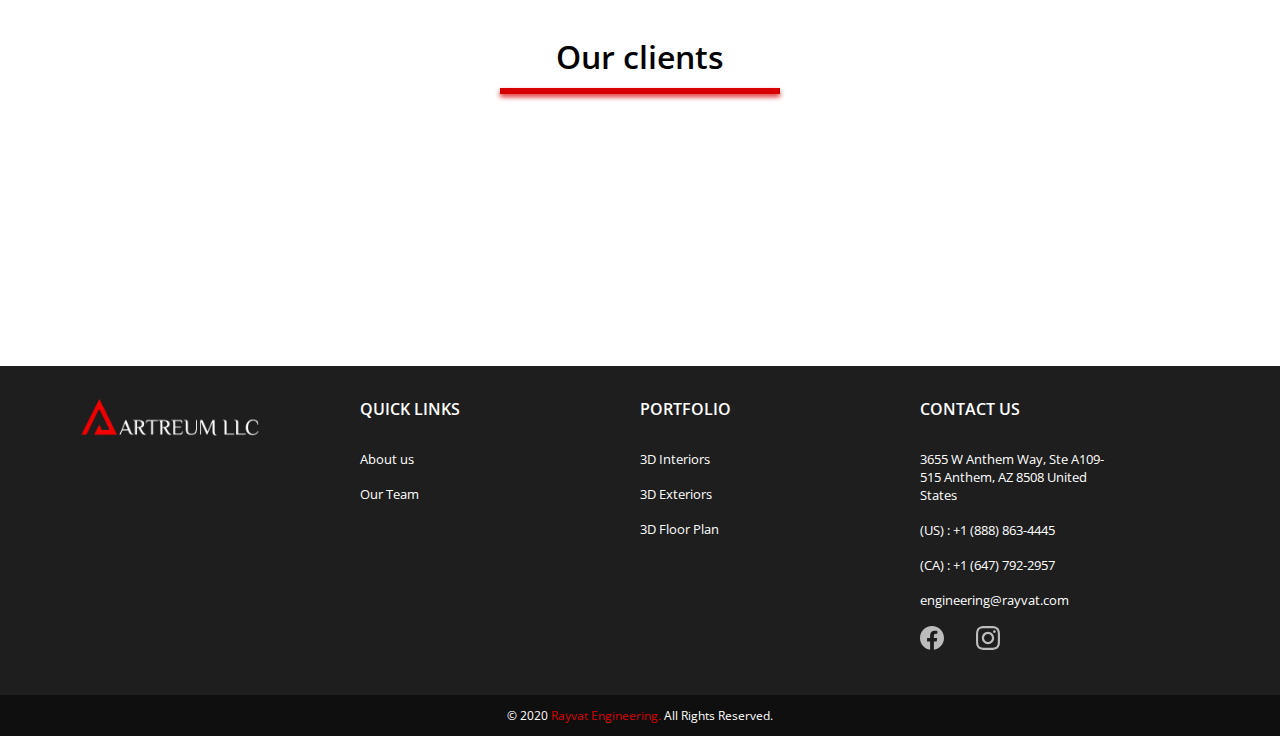
==== commit 424ab746: "Added animation in slider" ====
--- a/index.html
+++ b/index.html
@@ -44,26 +44,26 @@
   <div class="main__slider">
     <div class="slide slide-first">
       <div>
-        <h1>Drafting & Modeling</h1>
+        <h1 class="slider__title">Drafting & Modeling</h1>
         <a href="contact.html" class="menu__link contact">get in touch us</a>
       </div>
     </div>
     <div class="slide slide-second">
-      <h1>Furniture and Product Modeling</h1>
+      <h1 class="slider__title">Furniture and Product Modeling</h1>
       <div class="slide__btns">
         <a href="portfolio.html" class="menu__link contact">our work</a>
         <a href="contact.html" class="menu__link contact white">contact us now</a>
       </div>
     </div>
     <div class="slide slide-third">
-      <h1>Architectural Visualization</h1>
+      <h1 class="slider__title">Architectural Visualization</h1>
       <div class="slide__btns">
         <a href="contact.html" class="menu__link contact black">contact us now</a>
         <a href="contact.html" class="menu__link contact">our work</a>
       </div>
     </div>
     <div class="slide slide-fourth">
-      <h1>Virtual Reality and Animation</h1>
+      <h1 class="slider__title">Virtual Reality and Animation</h1>
     </div>
   </div>
   <!-- блок с контентом -->
@@ -246,7 +246,7 @@
 			slidesToScroll: 1,
 			arrows: false,
 			autoplay: true,
-			autoplaySpeed: 2000,
+			autoplaySpeed: 1500,
 			fade: true,
 			speed: 500,
 			cssEase: 'ease-in-out',
--- a/styles.css
+++ b/styles.css
@@ -92,7 +92,7 @@
 }
 
 .header__logo {
-	height: 40px;
+	height: 50px;
 	width: auto;
 }
 
@@ -211,17 +211,19 @@
 	color: white;
 	box-sizing: border-box;
 	text-align: center;
-}
-
-.slide h1 {
+	outline: none;
+}
+
+.slider__title {
 	font-size: 6vh;
 	font-weight: 300;
-}
-
-.slide h2 {
-	font-size: 4vh;
-	font-weight: 300;
-	margin-top: 0;
+	transform: translateY(700px);
+	transition: transform 1s;
+}
+
+.slick-active .slider__title {
+	transform: translateY(0);
+	transition: transform .5s;
 }
 
 .slide .menu__link {
@@ -618,7 +620,7 @@
 	letter-spacing: 1px;
 }
 
-/* styles for interior page*/
+/* styles for interior, exterior, floor-plane page*/
 
 .interior {
 	padding: 40px 80px;
@@ -642,7 +644,8 @@
 
 .interior__gallery--block img {
 	width: 100%;
-	max-height: 300px;
+	height: 100%;
+	max-height: 250px;
 }
 
 .interior__gallery--block .details {
@@ -689,7 +692,7 @@
 	left: 0;
 	width: 100%;
 	height: 100%;
-	background-color: rgba(0, 0, 0, .5);
+	background-color: rgba(0, 0, 0, .7);
 	z-index: 25;
 	transition: .3s all;
 }
@@ -699,7 +702,7 @@
 	opacity: 0;
 	visibility: hidden;
 	width: 100%;
-	height: 80%;
+	height: 100%;
 	max-width: 1200px;
 	position: fixed;
 	top: 50%;
@@ -708,10 +711,11 @@
 	z-index: 35; /* Должен быть выше чем у подложки*/
 	box-shadow: 0 3px 10px -.5px rgba(0, 0, 0, .2);
 	text-align: center;
-	padding: 50px 20px;
 	box-sizing: border-box;
-	background-color: #fff;
 	transition: 0.3s all;
+	display: flex;
+	flex-direction: column;
+	justify-content: center;
 }
 
 /* Стили для активных классов подложки и окна */
@@ -722,22 +726,32 @@
 
 /* Стили для кнопки закрытия */
 .modal__cross {
-	width: 24px;
-	height: 24px;
+	width: 32px;
+	height: 32px;
 	position: absolute;
-	top: 20px;
-	right: 20px;
-	fill: #444;
+	top: 40px;
+	right: 0;
+	fill: #ffffff;
 	cursor: pointer;
 	z-index: 40;
 }
 
+.modal__text {
+	color: #EEEEEE;
+}
+
 .modal .slick-slide {
-	max-height: 500px;
+	max-height: 680px;
 }
 
 .modal .slider-single .slick-slide img {
 	height: 100%;
+	transform: scale(0.9, 0.9);
+	transition: .3s ease;
+}
+
+.modal .slick-active img {
+	transform: scale(1, 1) !important;
 }
 
 .modal .slider-nav {
@@ -750,7 +764,7 @@
 }
 
 .modal .slider-nav .slick-slide {
-	max-height: 100px;
+	max-height: 80px;
 	width: auto;
 	margin-right: 4px;
 }
@@ -761,8 +775,8 @@
 }
 
 .modal .slick-next:before, .modal .slick-prev:before {
-	color: #0f0f0f;
-	font-size: 32px;
+	color: #ffffff;
+	font-size: 40px;
 }
 
 .modal .slick-next {
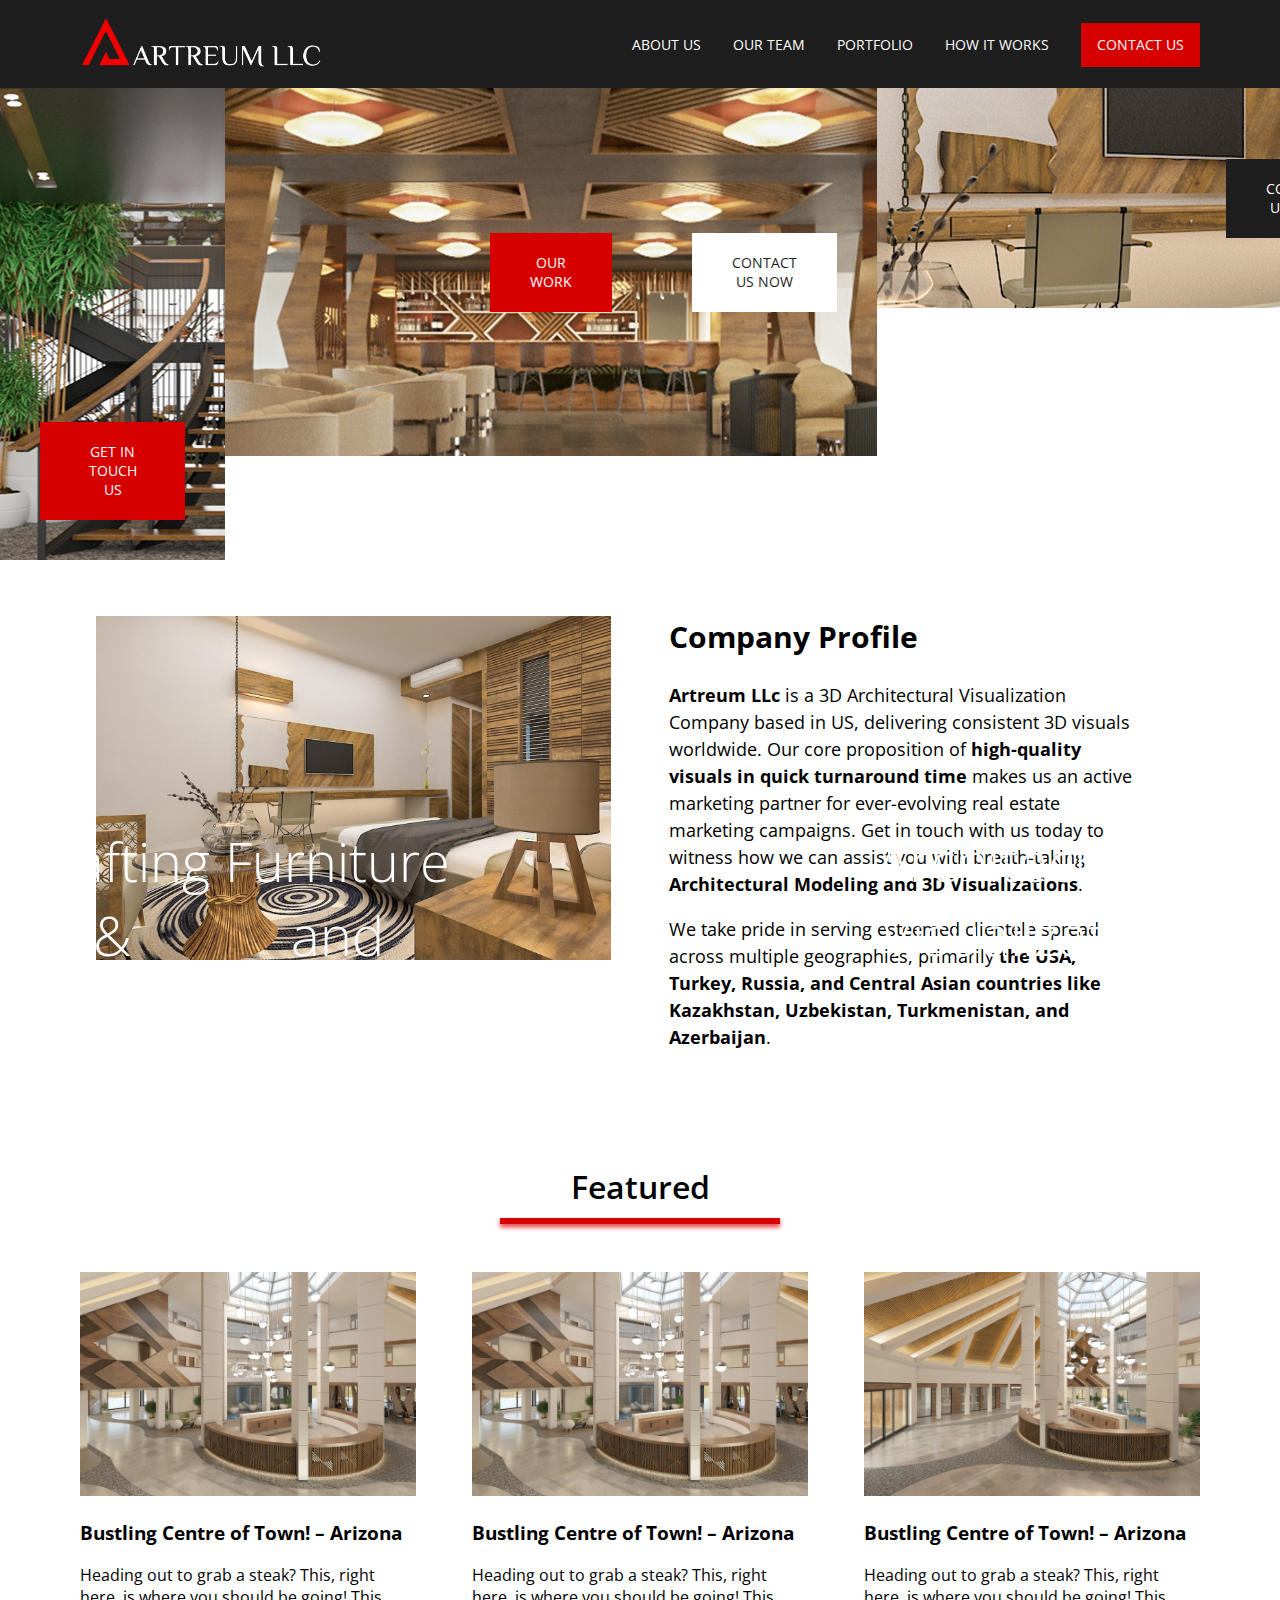
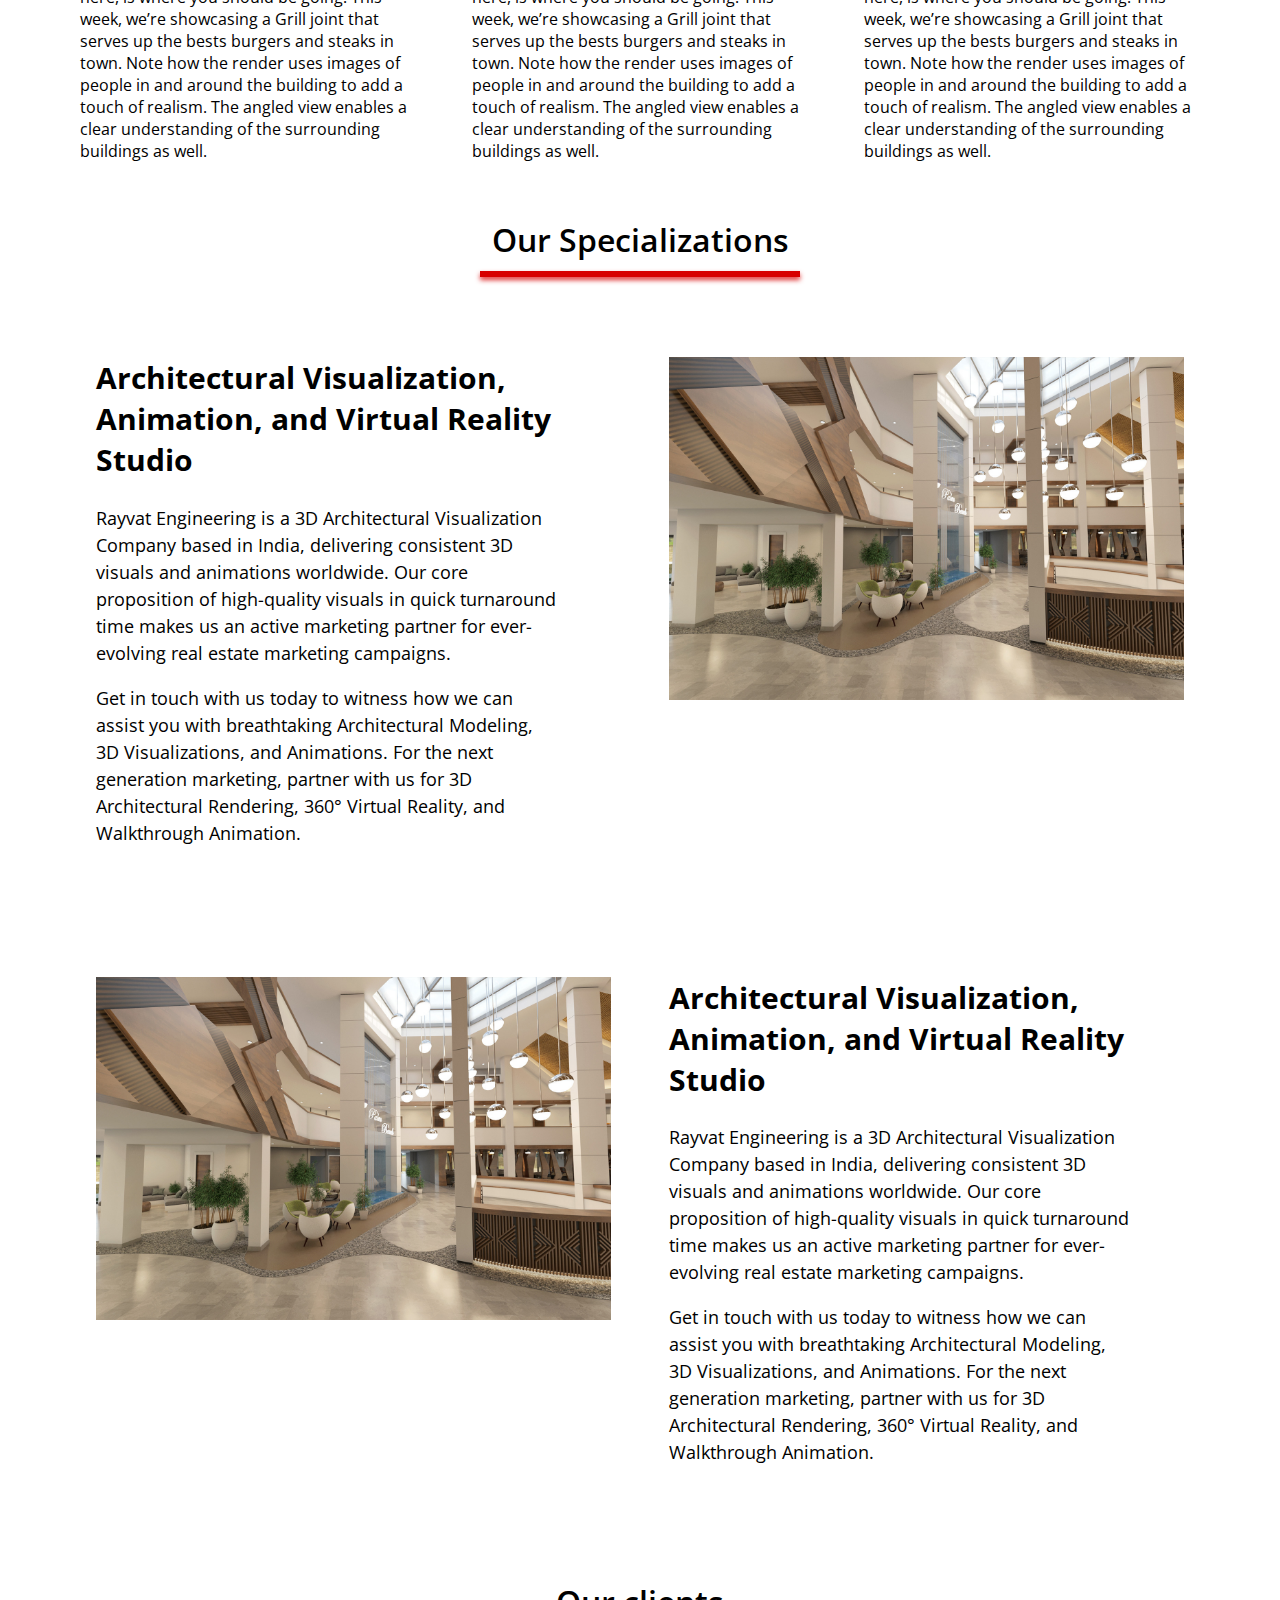
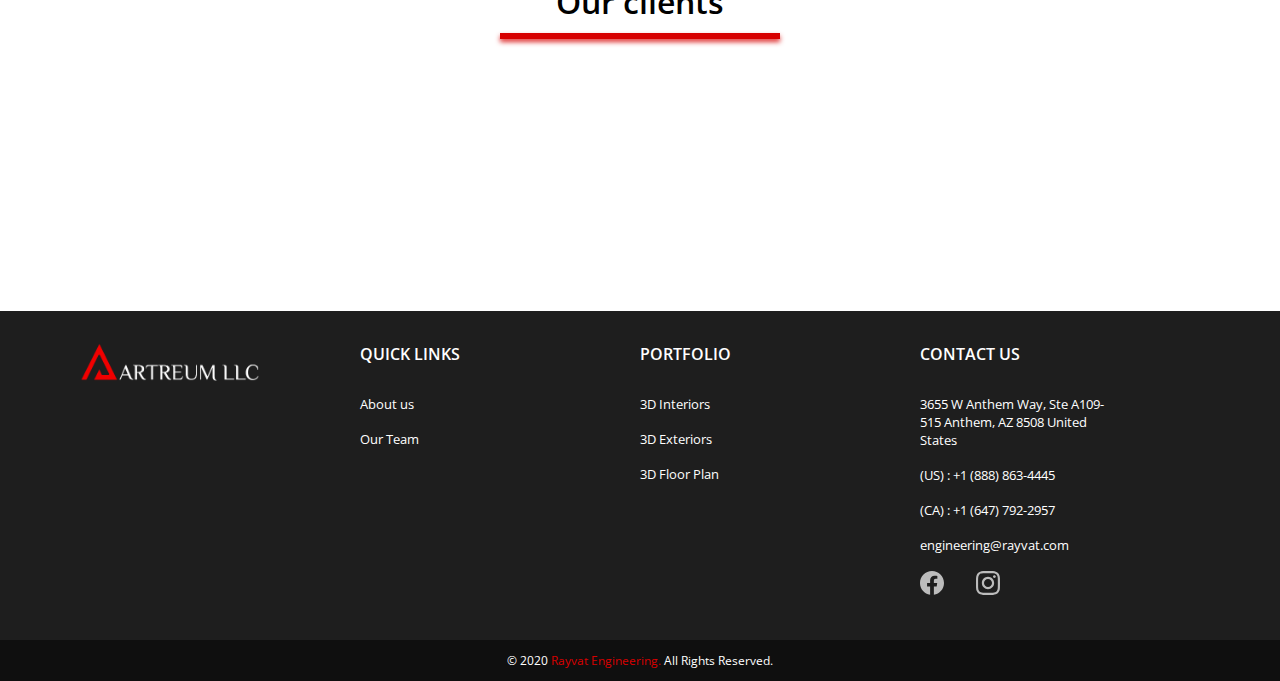
==== commit 1ab916ba: "check" ====
--- a/index.html
+++ b/index.html
@@ -6,7 +6,8 @@
   <link rel="stylesheet" href="styles.css">
   <link href="https://fonts.googleapis.com/css2?family=Open+Sans:wght@300;400;600&display=swap" rel="stylesheet">
   <link rel="stylesheet" type="text/css" href="https://cdn.jsdelivr.net/npm/slick-carousel@1.8.1/slick/slick.css"/>
-  <link rel="stylesheet" type="text/css" href="https://cdnjs.cloudflare.com/ajax/libs/slick-carousel/1.8.1/slick-theme.min.css"/>
+  <link rel="stylesheet" type="text/css"
+        href="https://cdnjs.cloudflare.com/ajax/libs/slick-carousel/1.8.1/slick-theme.min.css"/>
   <title>Main page of interior design</title>
 </head>
 <body>
@@ -62,9 +63,6 @@
         <a href="contact.html" class="menu__link contact">our work</a>
       </div>
     </div>
-    <div class="slide slide-fourth">
-      <h1 class="slider__title">Virtual Reality and Animation</h1>
-    </div>
   </div>
   <!-- блок с контентом -->
   <div class="main__content">
@@ -72,14 +70,15 @@
       <img src="img/01_Senegal_Hotel/01_Senegal%20Palm%20Beach%20Hotel%20007%20Standart%20Room/z3.jpg" alt="">
     </div>
     <div class="content__text">
-      <h2 class="content__text_header">Architectural Visualization, Animation, and Virtual Reality Studio</h2>
-      <p>Rayvat Engineering is a 3D Architectural Visualization Company based in India, delivering consistent 3D visuals
-        and animations worldwide. Our core proposition of high-quality visuals in quick turnaround time makes us an
-        active marketing partner for ever-evolving real estate marketing campaigns.</p>
-
-      <p>Get in touch with us today to witness how we can assist you with breathtaking Architectural Modeling, 3D
-        Visualizations, and Animations. For the next generation marketing, partner with us for 3D Architectural
-        Rendering, 360° Virtual Reality, and Walkthrough Animation.</p>
+      <h2 class="content__text_header">Company Profile</h2>
+      <p> <b>Artreum LLc</b> is a 3D Architectural Visualization Company based in US, delivering consistent 3D visuals
+        worldwide. Our core proposition of <b>high-quality visuals in quick turnaround time</b> makes us an active marketing
+        partner for ever-evolving real estate marketing campaigns.
+        Get in touch with us today to witness how we can assist you with breath-taking <b>Architectural Modeling and 3D
+          Visualizations</b>.</p>
+      <p>We take pride in serving esteemed clientele spread across multiple geographies, primarily <b>the USA, Turkey,
+        Russia, and Central Asian countries like Kazakhstan, Uzbekistan, Turkmenistan, and Azerbaijan</b>.
+      </p>
     </div>
   </div>
 
@@ -148,39 +147,59 @@
       </div>
     </div>
   </div>
-  
+
   <div class="clients">
     <h2 class="block__header">Our clients</h2>
     <div class="clients__blocks">
       <div>
-        <img src="https://upload.wikimedia.org/wikipedia/commons/thumb/0/05/Facebook_Logo_%282019%29.png/1024px-Facebook_Logo_%282019%29.png" alt="">
-      </div>
-      <div>
-        <img src="https://upload.wikimedia.org/wikipedia/commons/thumb/0/05/Facebook_Logo_%282019%29.png/1024px-Facebook_Logo_%282019%29.png" alt="">
-      </div>
-      <div>
-        <img src="https://upload.wikimedia.org/wikipedia/commons/thumb/0/05/Facebook_Logo_%282019%29.png/1024px-Facebook_Logo_%282019%29.png" alt="">
-      </div>
-      <div>
-        <img src="https://upload.wikimedia.org/wikipedia/commons/thumb/0/05/Facebook_Logo_%282019%29.png/1024px-Facebook_Logo_%282019%29.png" alt="">
-      </div>
-      <div>
-        <img src="https://upload.wikimedia.org/wikipedia/commons/thumb/0/05/Facebook_Logo_%282019%29.png/1024px-Facebook_Logo_%282019%29.png" alt="">
-      </div>
-      <div>
-        <img src="https://upload.wikimedia.org/wikipedia/commons/thumb/0/05/Facebook_Logo_%282019%29.png/1024px-Facebook_Logo_%282019%29.png" alt="">
-      </div>
-      <div>
-        <img src="https://upload.wikimedia.org/wikipedia/commons/thumb/0/05/Facebook_Logo_%282019%29.png/1024px-Facebook_Logo_%282019%29.png" alt="">
-      </div>
-      <div>
-        <img src="https://upload.wikimedia.org/wikipedia/commons/thumb/0/05/Facebook_Logo_%282019%29.png/1024px-Facebook_Logo_%282019%29.png" alt="">
-      </div>
-      <div>
-        <img src="https://upload.wikimedia.org/wikipedia/commons/thumb/0/05/Facebook_Logo_%282019%29.png/1024px-Facebook_Logo_%282019%29.png" alt="">
-      </div>
-      <div>
-        <img src="https://upload.wikimedia.org/wikipedia/commons/thumb/0/05/Facebook_Logo_%282019%29.png/1024px-Facebook_Logo_%282019%29.png" alt="">
+        <img
+          src="https://upload.wikimedia.org/wikipedia/commons/thumb/0/05/Facebook_Logo_%282019%29.png/1024px-Facebook_Logo_%282019%29.png"
+          alt="">
+      </div>
+      <div>
+        <img
+          src="https://upload.wikimedia.org/wikipedia/commons/thumb/0/05/Facebook_Logo_%282019%29.png/1024px-Facebook_Logo_%282019%29.png"
+          alt="">
+      </div>
+      <div>
+        <img
+          src="https://upload.wikimedia.org/wikipedia/commons/thumb/0/05/Facebook_Logo_%282019%29.png/1024px-Facebook_Logo_%282019%29.png"
+          alt="">
+      </div>
+      <div>
+        <img
+          src="https://upload.wikimedia.org/wikipedia/commons/thumb/0/05/Facebook_Logo_%282019%29.png/1024px-Facebook_Logo_%282019%29.png"
+          alt="">
+      </div>
+      <div>
+        <img
+          src="https://upload.wikimedia.org/wikipedia/commons/thumb/0/05/Facebook_Logo_%282019%29.png/1024px-Facebook_Logo_%282019%29.png"
+          alt="">
+      </div>
+      <div>
+        <img
+          src="https://upload.wikimedia.org/wikipedia/commons/thumb/0/05/Facebook_Logo_%282019%29.png/1024px-Facebook_Logo_%282019%29.png"
+          alt="">
+      </div>
+      <div>
+        <img
+          src="https://upload.wikimedia.org/wikipedia/commons/thumb/0/05/Facebook_Logo_%282019%29.png/1024px-Facebook_Logo_%282019%29.png"
+          alt="">
+      </div>
+      <div>
+        <img
+          src="https://upload.wikimedia.org/wikipedia/commons/thumb/0/05/Facebook_Logo_%282019%29.png/1024px-Facebook_Logo_%282019%29.png"
+          alt="">
+      </div>
+      <div>
+        <img
+          src="https://upload.wikimedia.org/wikipedia/commons/thumb/0/05/Facebook_Logo_%282019%29.png/1024px-Facebook_Logo_%282019%29.png"
+          alt="">
+      </div>
+      <div>
+        <img
+          src="https://upload.wikimedia.org/wikipedia/commons/thumb/0/05/Facebook_Logo_%282019%29.png/1024px-Facebook_Logo_%282019%29.png"
+          alt="">
       </div>
     </div>
   </div>
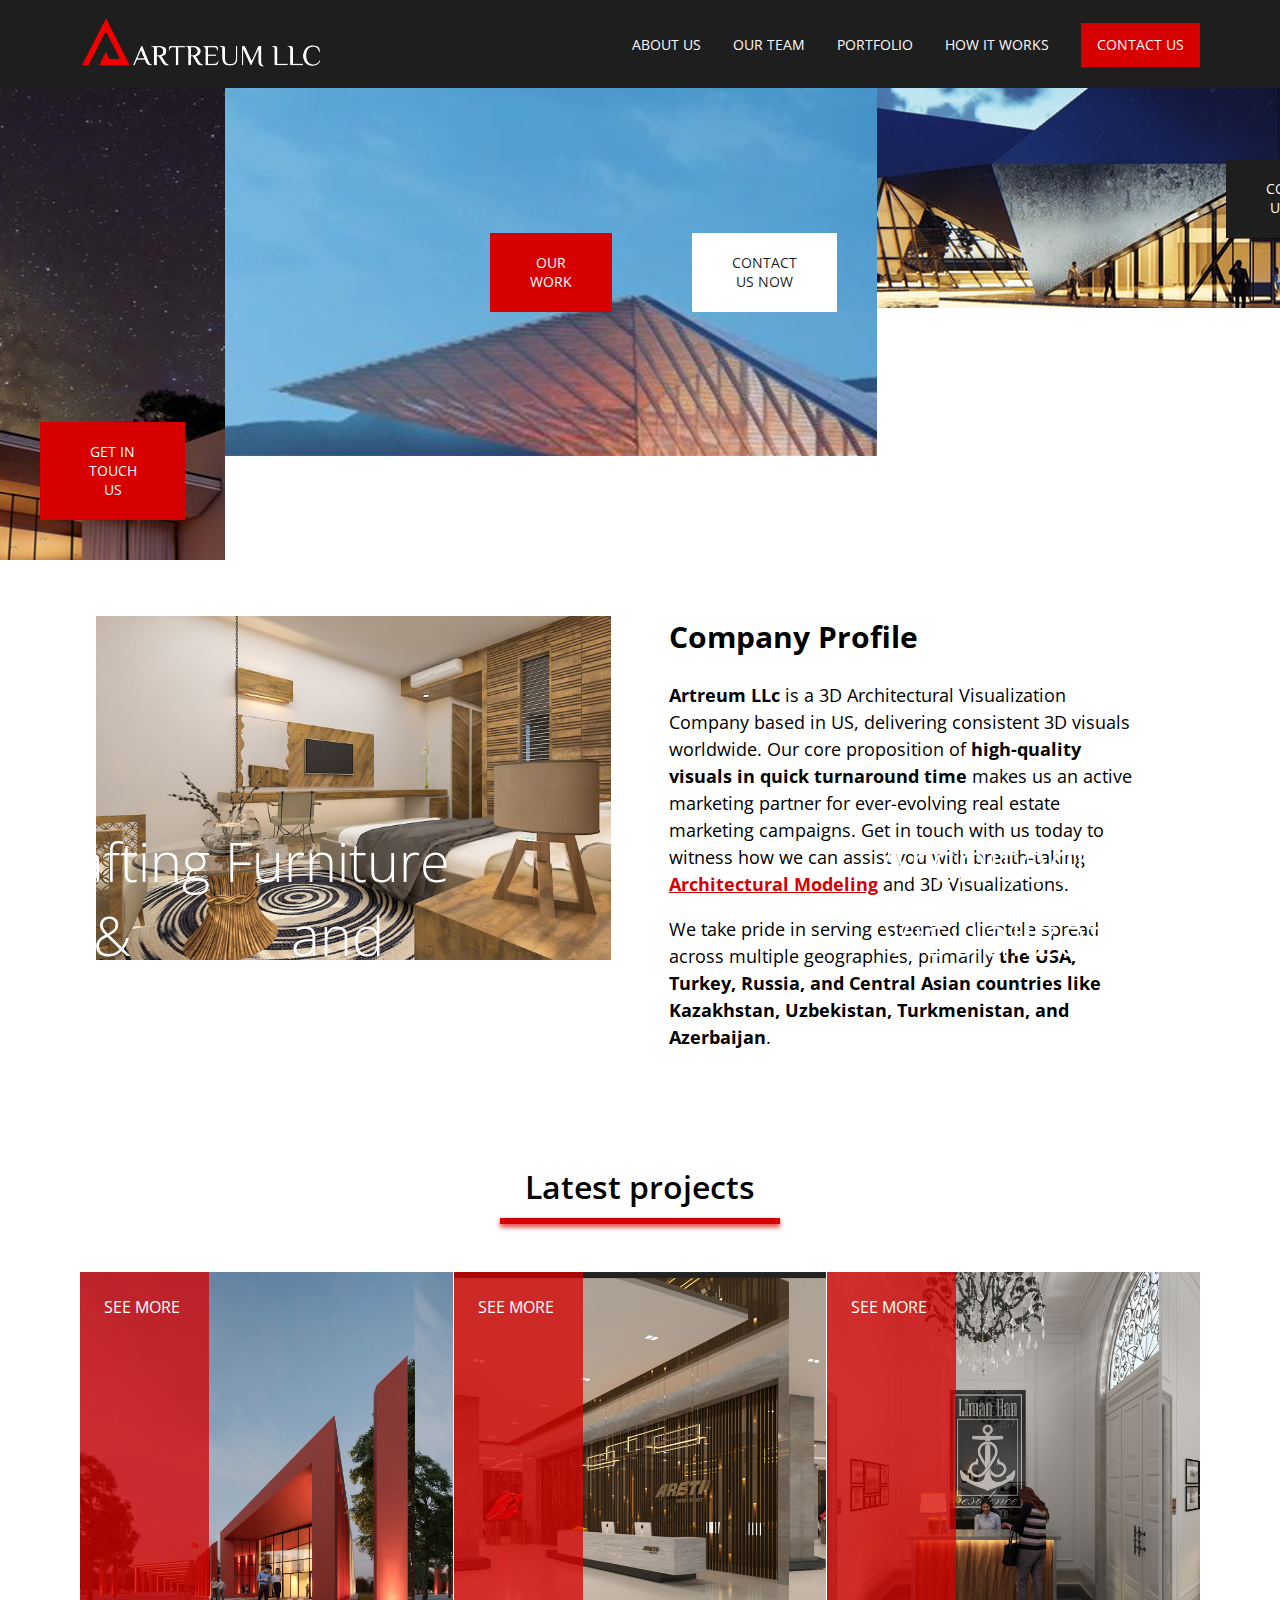
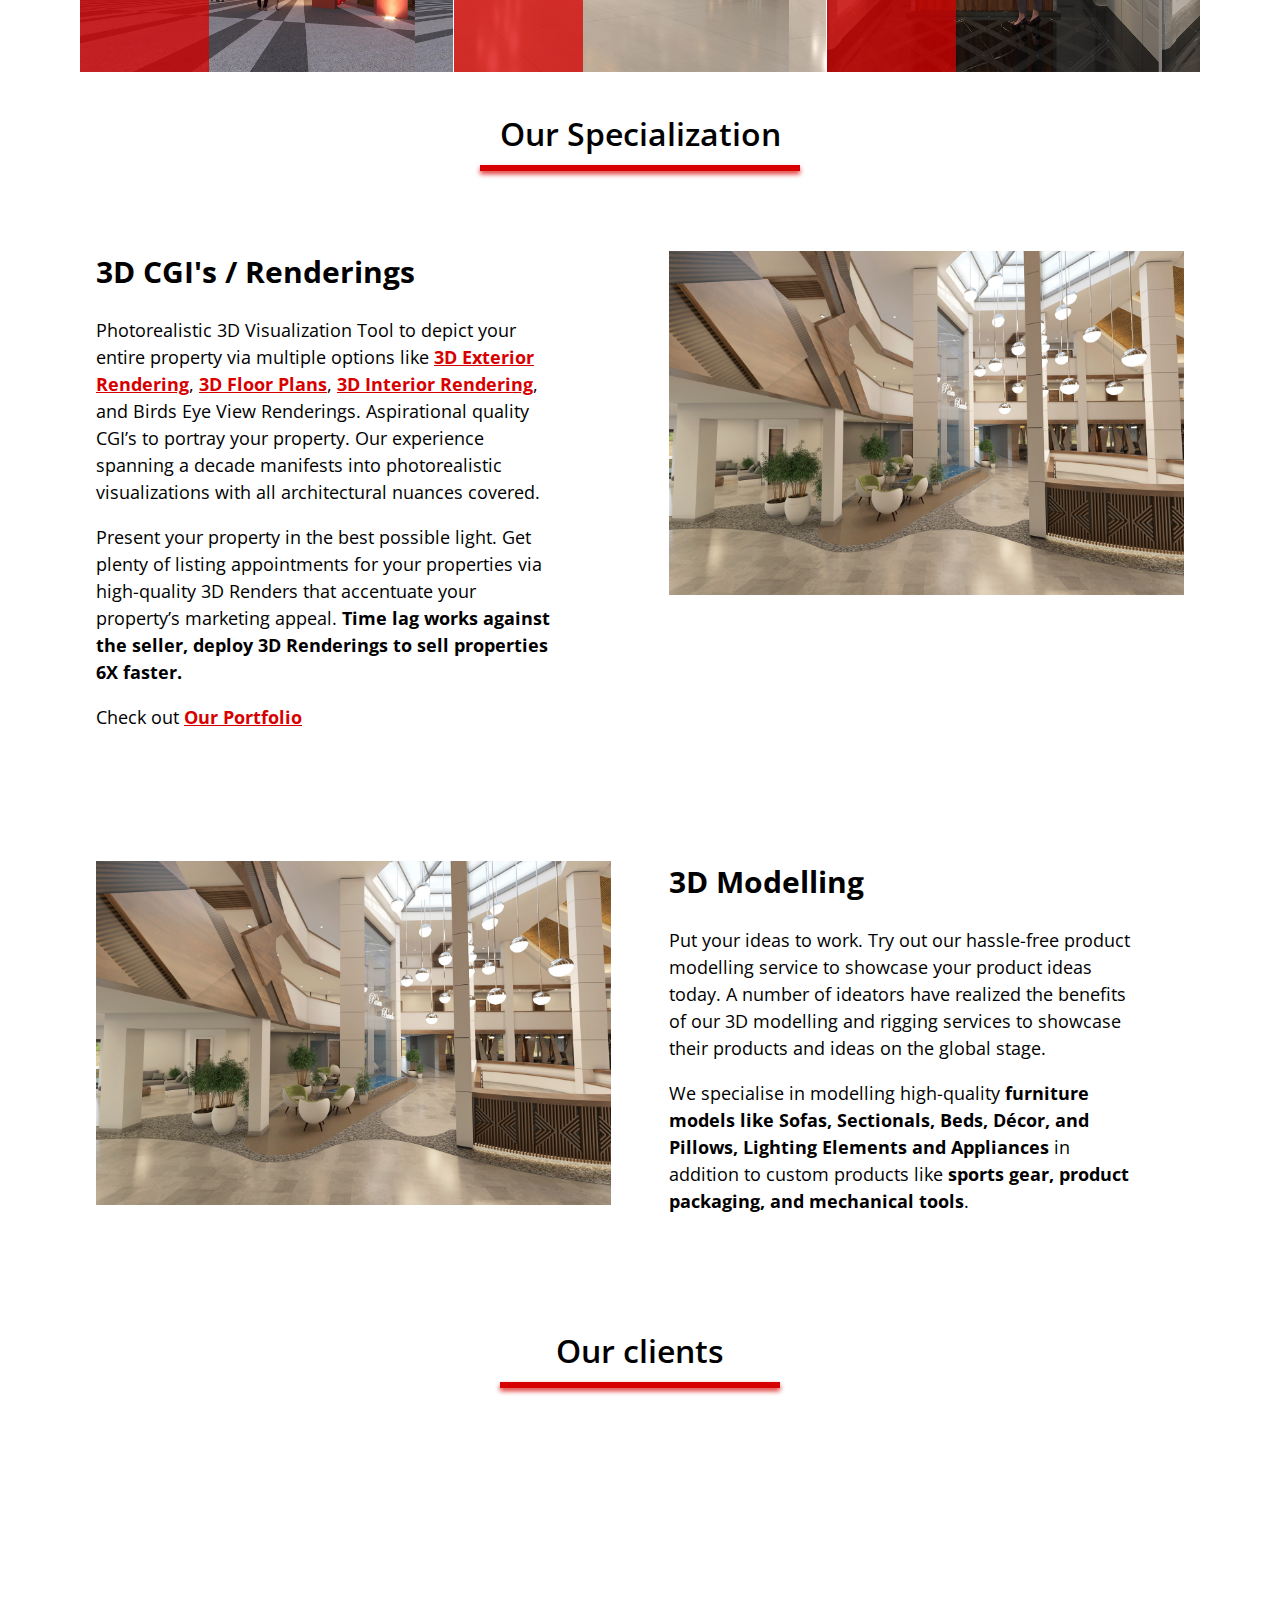
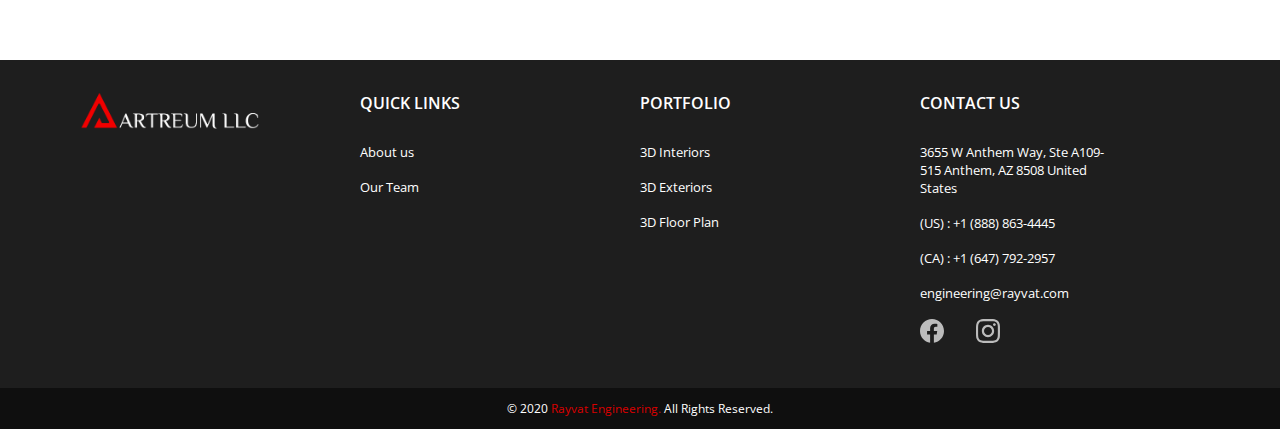
==== commit 3662a2e7: "Add featured blocks" ====
--- a/index.html
+++ b/index.html
@@ -71,11 +71,12 @@
     </div>
     <div class="content__text">
       <h2 class="content__text_header">Company Profile</h2>
-      <p> <b>Artreum LLc</b> is a 3D Architectural Visualization Company based in US, delivering consistent 3D visuals
-        worldwide. Our core proposition of <b>high-quality visuals in quick turnaround time</b> makes us an active marketing
+      <p><b>Artreum LLc</b> is a 3D Architectural Visualization Company based in US, delivering consistent 3D visuals
+        worldwide. Our core proposition of <b>high-quality visuals in quick turnaround time</b> makes us an active
+        marketing
         partner for ever-evolving real estate marketing campaigns.
-        Get in touch with us today to witness how we can assist you with breath-taking <b>Architectural Modeling and 3D
-          Visualizations</b>.</p>
+        Get in touch with us today to witness how we can assist you with breath-taking
+        <a class="content__link" href="#">Architectural Modeling</a> and 3D Visualizations.</p>
       <p>We take pride in serving esteemed clientele spread across multiple geographies, primarily <b>the USA, Turkey,
         Russia, and Central Asian countries like Kazakhstan, Uzbekistan, Turkmenistan, and Azerbaijan</b>.
       </p>
@@ -83,48 +84,50 @@
   </div>
 
   <div class="featured">
-    <h2 class="block__header">Featured</h2>
+    <h2 class="block__header">Latest projects</h2>
     <div class="featured__cards">
-      <div class="featured__card">
-        <img src="img/01_Senegal_Hotel/01_Senegal%20Palm%20Beach%20Hotel%20001%20Lobby/01.jpg" alt="">
-        <h3>Bustling Centre of Town! – Arizona</h3>
-        <p>Heading out to grab a steak? This, right here, is where you should be going! This week, we’re showcasing a
-          Grill joint that serves up the bests burgers and steaks in town. Note how the render uses images of people in
-          and around the building to add a touch of realism. The angled view enables a clear understanding of the
-          surrounding buildings as well.</p>
-      </div>
-      <div class="featured__card">
-        <img src="img/01_Senegal_Hotel/01_Senegal%20Palm%20Beach%20Hotel%20001%20Lobby/01.jpg" alt="">
-        <h3>Bustling Centre of Town! – Arizona</h3>
-        <p>Heading out to grab a steak? This, right here, is where you should be going! This week, we’re showcasing a
-          Grill joint that serves up the bests burgers and steaks in town. Note how the render uses images of people in
-          and around the building to add a touch of realism. The angled view enables a clear understanding of the
-          surrounding buildings as well.</p>
-      </div>
-      <div class="featured__card">
-        <img src="img/01_Senegal_Hotel/01_Senegal%20Palm%20Beach%20Hotel%20001%20Lobby/02.jpg" alt="">
-        <h3>Bustling Centre of Town! – Arizona</h3>
-        <p>Heading out to grab a steak? This, right here, is where you should be going! This week, we’re showcasing a
-          Grill joint that serves up the bests burgers and steaks in town. Note how the render uses images of people in
-          and around the building to add a touch of realism. The angled view enables a clear understanding of the
-          surrounding buildings as well.</p>
+      <div class="featured__card first">
+        <a href="#" class="featured__link">See more</a>
+        <div class="featured__details">
+          <h3>Project Name</h3>
+          <p>Location</p>
+        </div>
+      </div>
+      <div class="featured__card second">
+        <a href="#" class="featured__link">See more</a>
+        <div class="featured__details">
+          <h3>Project Name</h3>
+          <p>Location</p>
+        </div>
+      </div>
+      <div class="featured__card third">
+        <a href="#" class="featured__link">See more</a>
+        <div class="featured__details">
+          <h3>Project Name</h3>
+          <p>Location</p>
+        </div>
       </div>
     </div>
   </div>
 
   <div class="specializations">
-    <h2 class="block__header">Our Specializations</h2>
+    <h2 class="block__header">Our Specialization</h2>
     <div class="main__content reverse">
       <div class="content__text">
-        <h2 class="content__text_header">Architectural Visualization, Animation, and Virtual Reality Studio</h2>
-        <p>Rayvat Engineering is a 3D Architectural Visualization Company based in India, delivering consistent 3D
-          visuals
-          and animations worldwide. Our core proposition of high-quality visuals in quick turnaround time makes us an
-          active marketing partner for ever-evolving real estate marketing campaigns.</p>
-
-        <p>Get in touch with us today to witness how we can assist you with breathtaking Architectural Modeling, 3D
-          Visualizations, and Animations. For the next generation marketing, partner with us for 3D Architectural
-          Rendering, 360° Virtual Reality, and Walkthrough Animation.</p>
+        <h2 class="content__text_header">3D CGI's / Renderings</h2>
+        <p>Photorealistic 3D Visualization Tool to depict your entire property via multiple options like <a
+          class="content__link" href="3d-exterior.html">3D Exterior
+          Rendering</a>, <a class="content__link" href="floor-plan.html">3D Floor Plans</a>, <a class="content__link"
+                                                                                                href="3d-interior.html">3D
+          Interior Rendering</a>, and Birds Eye View Renderings. Aspirational quality CGI’s to
+          portray your property.
+          Our experience spanning a decade manifests into photorealistic visualizations with all architectural nuances
+          covered.</p>
+        <p>Present your property in the best possible light. Get plenty of listing appointments for your properties via
+          high-quality 3D Renders that accentuate your property’s marketing appeal. <b>Time lag works against the
+            seller, deploy 3D Renderings to sell properties 6X faster.</b></p>
+        <p>Check out <a class="content__link" href="floor-plan.html">Our Portfolio</a></p>
+
       </div>
       <div class="content__img">
         <img src="img/01_Senegal_Hotel/01_Senegal%20Palm%20Beach%20Hotel%20001%20Lobby/04.jpg" alt="">
@@ -135,15 +138,14 @@
         <img src="img/01_Senegal_Hotel/01_Senegal%20Palm%20Beach%20Hotel%20001%20Lobby/04.jpg" alt="">
       </div>
       <div class="content__text">
-        <h2 class="content__text_header">Architectural Visualization, Animation, and Virtual Reality Studio</h2>
-        <p>Rayvat Engineering is a 3D Architectural Visualization Company based in India, delivering consistent 3D
-          visuals
-          and animations worldwide. Our core proposition of high-quality visuals in quick turnaround time makes us an
-          active marketing partner for ever-evolving real estate marketing campaigns.</p>
-
-        <p>Get in touch with us today to witness how we can assist you with breathtaking Architectural Modeling, 3D
-          Visualizations, and Animations. For the next generation marketing, partner with us for 3D Architectural
-          Rendering, 360° Virtual Reality, and Walkthrough Animation.</p>
+        <h2 class="content__text_header">3D Modelling</h2>
+        <p>Put your ideas to work. Try out our hassle-free product modelling service to showcase your product ideas
+          today. A number of ideators have realized the benefits of our 3D modelling and rigging services to showcase
+          their products and ideas on the global stage.</p>
+
+        <p>We specialise in modelling high-quality <b>furniture models like Sofas, Sectionals, Beds, Décor, and Pillows,
+          Lighting Elements and Appliances</b> in addition to custom products like <b>sports gear, product packaging,
+          and mechanical tools</b>.</p>
       </div>
     </div>
   </div>
@@ -151,6 +153,16 @@
   <div class="clients">
     <h2 class="block__header">Our clients</h2>
     <div class="clients__blocks">
+      <div>
+        <img
+          src="https://upload.wikimedia.org/wikipedia/commons/thumb/0/05/Facebook_Logo_%282019%29.png/1024px-Facebook_Logo_%282019%29.png"
+          alt="">
+      </div>
+      <div>
+        <img
+          src="https://upload.wikimedia.org/wikipedia/commons/thumb/0/05/Facebook_Logo_%282019%29.png/1024px-Facebook_Logo_%282019%29.png"
+          alt="">
+      </div>
       <div>
         <img
           src="https://upload.wikimedia.org/wikipedia/commons/thumb/0/05/Facebook_Logo_%282019%29.png/1024px-Facebook_Logo_%282019%29.png"
--- a/styles.css
+++ b/styles.css
@@ -151,8 +151,6 @@
 	border: 1px solid rgba(215, 0, 0, 0.51);
 	visibility: hidden;
 	opacity: 0;
-	transform-origin: 0% 0%;
-	transform: rotateX(-90deg);
 	transition: .3s linear;
 	top: 32px;
 	margin-left: 32px;
@@ -166,7 +164,7 @@
 	margin: 8px 16px;
 	border-bottom: 1px solid transparent;
 	transition: .3s;
-	font-size: 12px;
+	font-size: 14px;
 }
 
 .submenu li a:hover {
@@ -218,12 +216,12 @@
 	font-size: 6vh;
 	font-weight: 300;
 	transform: translateY(700px);
-	transition: transform 1s;
+	transition: transform 2s;
 }
 
 .slick-active .slider__title {
 	transform: translateY(0);
-	transition: transform .5s;
+	transition: transform .7s;
 }
 
 .slide .menu__link {
@@ -261,19 +259,19 @@
 .slide-first {
 	height: 100%;
 	background-size: cover;
-	background: url("img/01_Senegal_Hotel/01_Senegal Palm Beach Hotel 002 Restaurant/r1.jpg") center center no-repeat;
+	background: url("img/index-slider/slider-1.jpg") center center no-repeat;
 }
 
 .slide-second {
 	height: 100%;
 	background-size: 100%;
-	background: url("img/01_Senegal_Hotel/01_Senegal Palm Beach Hotel 003 Lounge Bar/b1.jpg") center center no-repeat;
+	background: url("img/index-slider/slider-2.jpg") center center no-repeat;
 }
 
 .slide-third {
 	height: 100%;
 	background-size: cover;
-	background: url("img/01_Senegal_Hotel/01_Senegal Palm Beach Hotel 007 Standart Room/z3.jpg") center center no-repeat;
+	background: url("img/index-slider/slider-3.jpg") center center no-repeat;
 }
 
 .slide-fourth {
@@ -293,6 +291,12 @@
 .content__img, .content__text {
 	width: 46%;
 	padding: 16px;
+}
+
+.content__link {
+	font-weight: bold;
+	color: #d70000;
+	font-size: 18px;
 }
 
 .content__img img {
@@ -350,23 +354,64 @@
 }
 
 .featured__card {
-	width: 30%;
-}
-
-.featured__card img {
-	width: 100%;
-}
-
-.clients__blocks {
-	display: flex;
-	flex-wrap: wrap;
-}
-
-.clients__blocks div {
-	display: flex;
+	width: 33.3%;
+	height: 400px;
+	display: flex;
+}
+
+.featured__card.first {
+	background-size: contain;
+	background-image: url("img/project1.jpg");
+}
+.featured__card.second {
+	background-size: contain;
+	background-image: url("img/project2.jpg");
+}
+.featured__card.third {
+	background-size: contain;
+	background-image: url("img/project3.jpg");
+}
+
+.featured__link {
+	display: block;
+	padding: 24px;
+	color: #ffffff;
+	background-color: rgba(215, 0, 0, 0.75);
+	text-transform: uppercase;
+	text-decoration: none;
+	width: 25%;
+}
+
+.featured__details {
+	background-color: rgba(255, 255, 255, 0.6);
+	width: 75%;
+	box-sizing: border-box;
+	display: flex;
+	flex-direction: column;
 	align-items: center;
 	justify-content: center;
-	width: 20%;
+	opacity: 0;
+	transition: .3s ease;
+}
+
+.featured__details h3 {
+		margin-bottom: 0;
+}
+
+.featured__card:hover .featured__details {
+	opacity: 1;
+}
+
+.clients__blocks {
+	display: flex;
+	flex-wrap: wrap;
+}
+
+.clients__blocks div {
+	display: flex;
+	align-items: center;
+	justify-content: center;
+	width: 16%;
 	padding: 40px;
 	margin-bottom: 24px;
 	box-sizing: border-box;
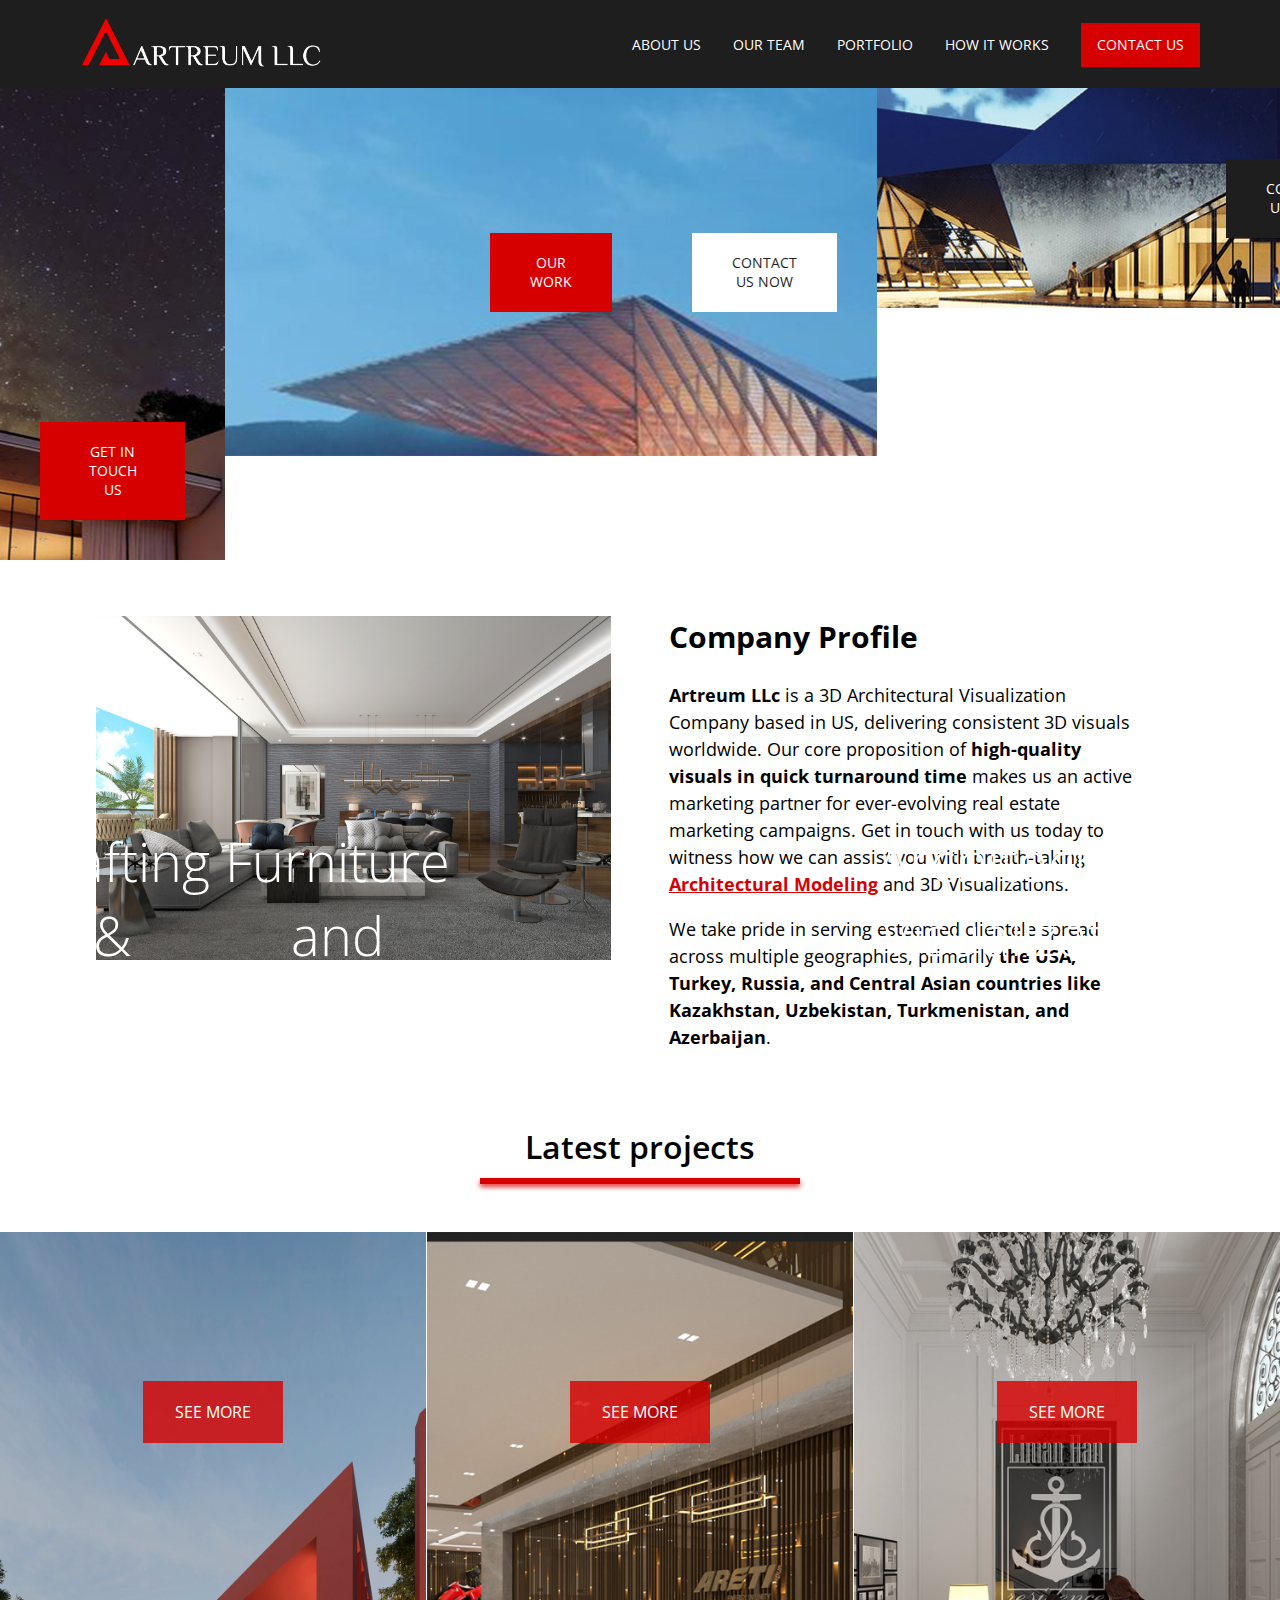
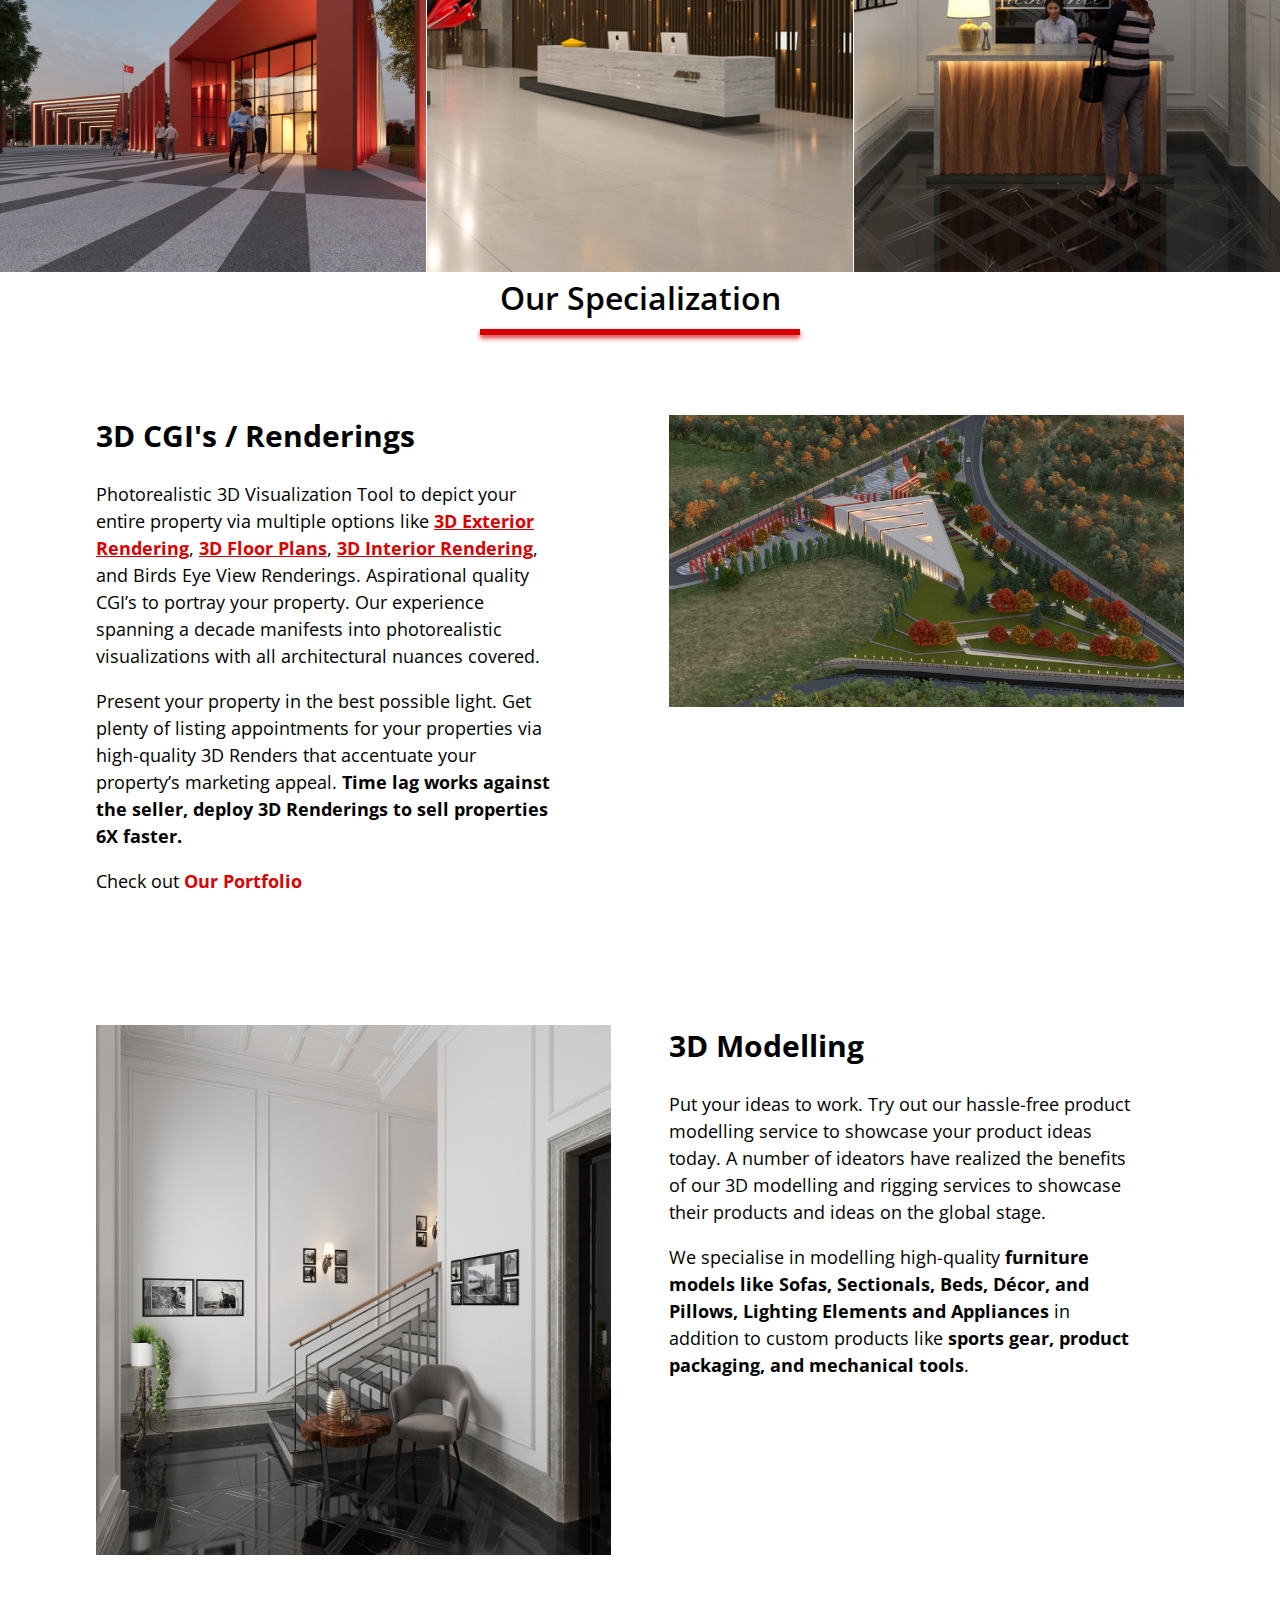
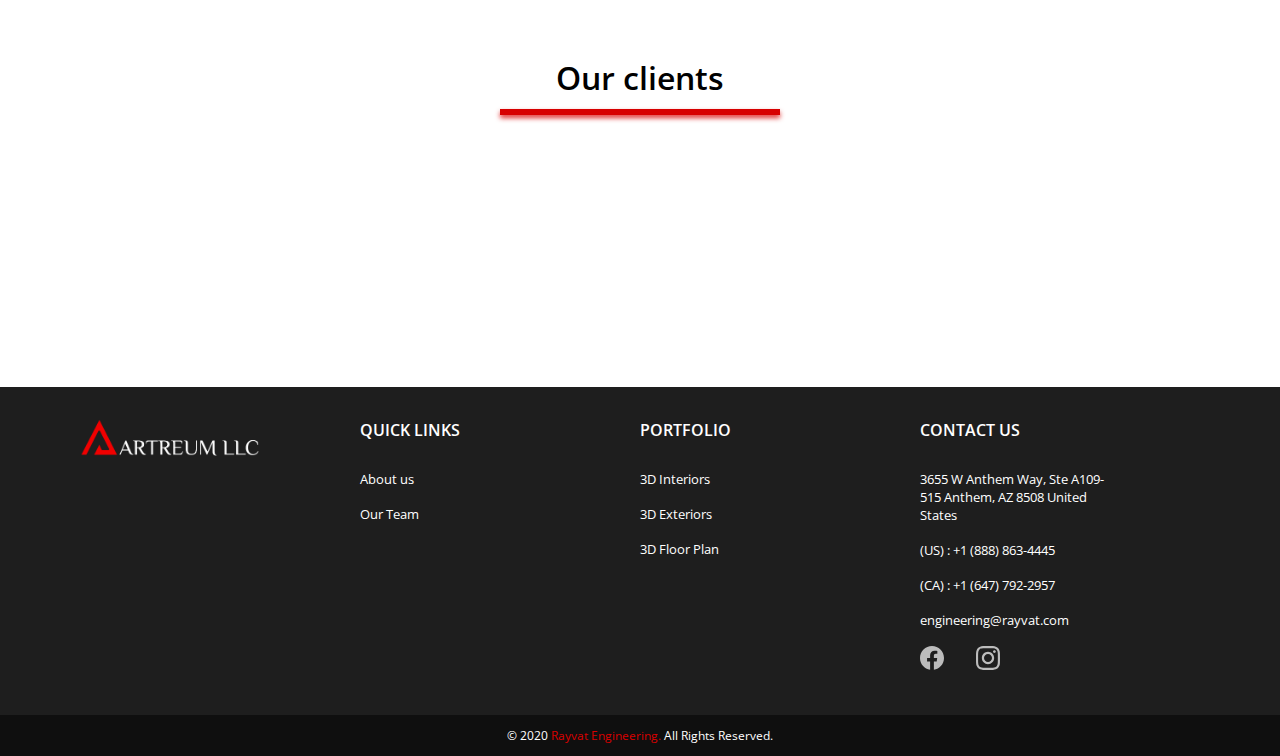
==== commit a9125c44: "fix" ====
--- a/index.html
+++ b/index.html
@@ -67,7 +67,7 @@
   <!-- блок с контентом -->
   <div class="main__content">
     <div class="content__img">
-      <img src="img/01_Senegal_Hotel/01_Senegal%20Palm%20Beach%20Hotel%20007%20Standart%20Room/z3.jpg" alt="">
+      <img src="img/q4.jpg" alt="">
     </div>
     <div class="content__text">
       <h2 class="content__text_header">Company Profile</h2>
@@ -126,16 +126,16 @@
         <p>Present your property in the best possible light. Get plenty of listing appointments for your properties via
           high-quality 3D Renders that accentuate your property’s marketing appeal. <b>Time lag works against the
             seller, deploy 3D Renderings to sell properties 6X faster.</b></p>
-        <p>Check out <a class="content__link" href="floor-plan.html">Our Portfolio</a></p>
+        <p>Check out <a class="content__link">Our Portfolio</a></p>
 
       </div>
       <div class="content__img">
-        <img src="img/01_Senegal_Hotel/01_Senegal%20Palm%20Beach%20Hotel%20001%20Lobby/04.jpg" alt="">
+        <img src="img/04_3D-Exterior/007%20Muzeum%20Istanbul/n2.jpg" alt="">
       </div>
     </div>
     <div class="main__content">
       <div class="content__img">
-        <img src="img/01_Senegal_Hotel/01_Senegal%20Palm%20Beach%20Hotel%20001%20Lobby/04.jpg" alt="">
+        <img src="img/3d%20modeling.jpg" alt="">
       </div>
       <div class="content__text">
         <h2 class="content__text_header">3D Modelling</h2>
--- a/styles.css
+++ b/styles.css
@@ -320,7 +320,7 @@
 	font-weight: 600 !important;
 }
 
-.featured, .clients, .about__content {
+.clients, .about__content {
 	padding: 40px 80px;
 }
 
@@ -355,36 +355,44 @@
 
 .featured__card {
 	width: 33.3%;
-	height: 400px;
-	display: flex;
+	height: 640px;
+	display: flex;
+	flex-direction: column;
+	align-items: center;
+	justify-content: center;
+	margin-bottom: 4px;
 }
 
 .featured__card.first {
-	background-size: contain;
+	background-size: cover;
+	background-position: center center;
 	background-image: url("img/project1.jpg");
 }
 .featured__card.second {
-	background-size: contain;
+	background-size: cover;
+	background-position: center center;
 	background-image: url("img/project2.jpg");
 }
 .featured__card.third {
-	background-size: contain;
+	background-size: cover;
+	background-position: center center;
 	background-image: url("img/project3.jpg");
 }
 
 .featured__link {
 	display: block;
-	padding: 24px;
-	color: #ffffff;
-	background-color: rgba(215, 0, 0, 0.75);
+	padding: 20px 32px;
+	color: #ffffff;
+	background-color: rgba(215, 0, 0, 0.8);
 	text-transform: uppercase;
 	text-decoration: none;
-	width: 25%;
+	margin-bottom: 150px;
 }
 
 .featured__details {
-	background-color: rgba(255, 255, 255, 0.6);
-	width: 75%;
+	background-color: rgba(255, 255, 255, 0.8);
+	width: 65%;
+	padding: 16px 0;
 	box-sizing: border-box;
 	display: flex;
 	flex-direction: column;
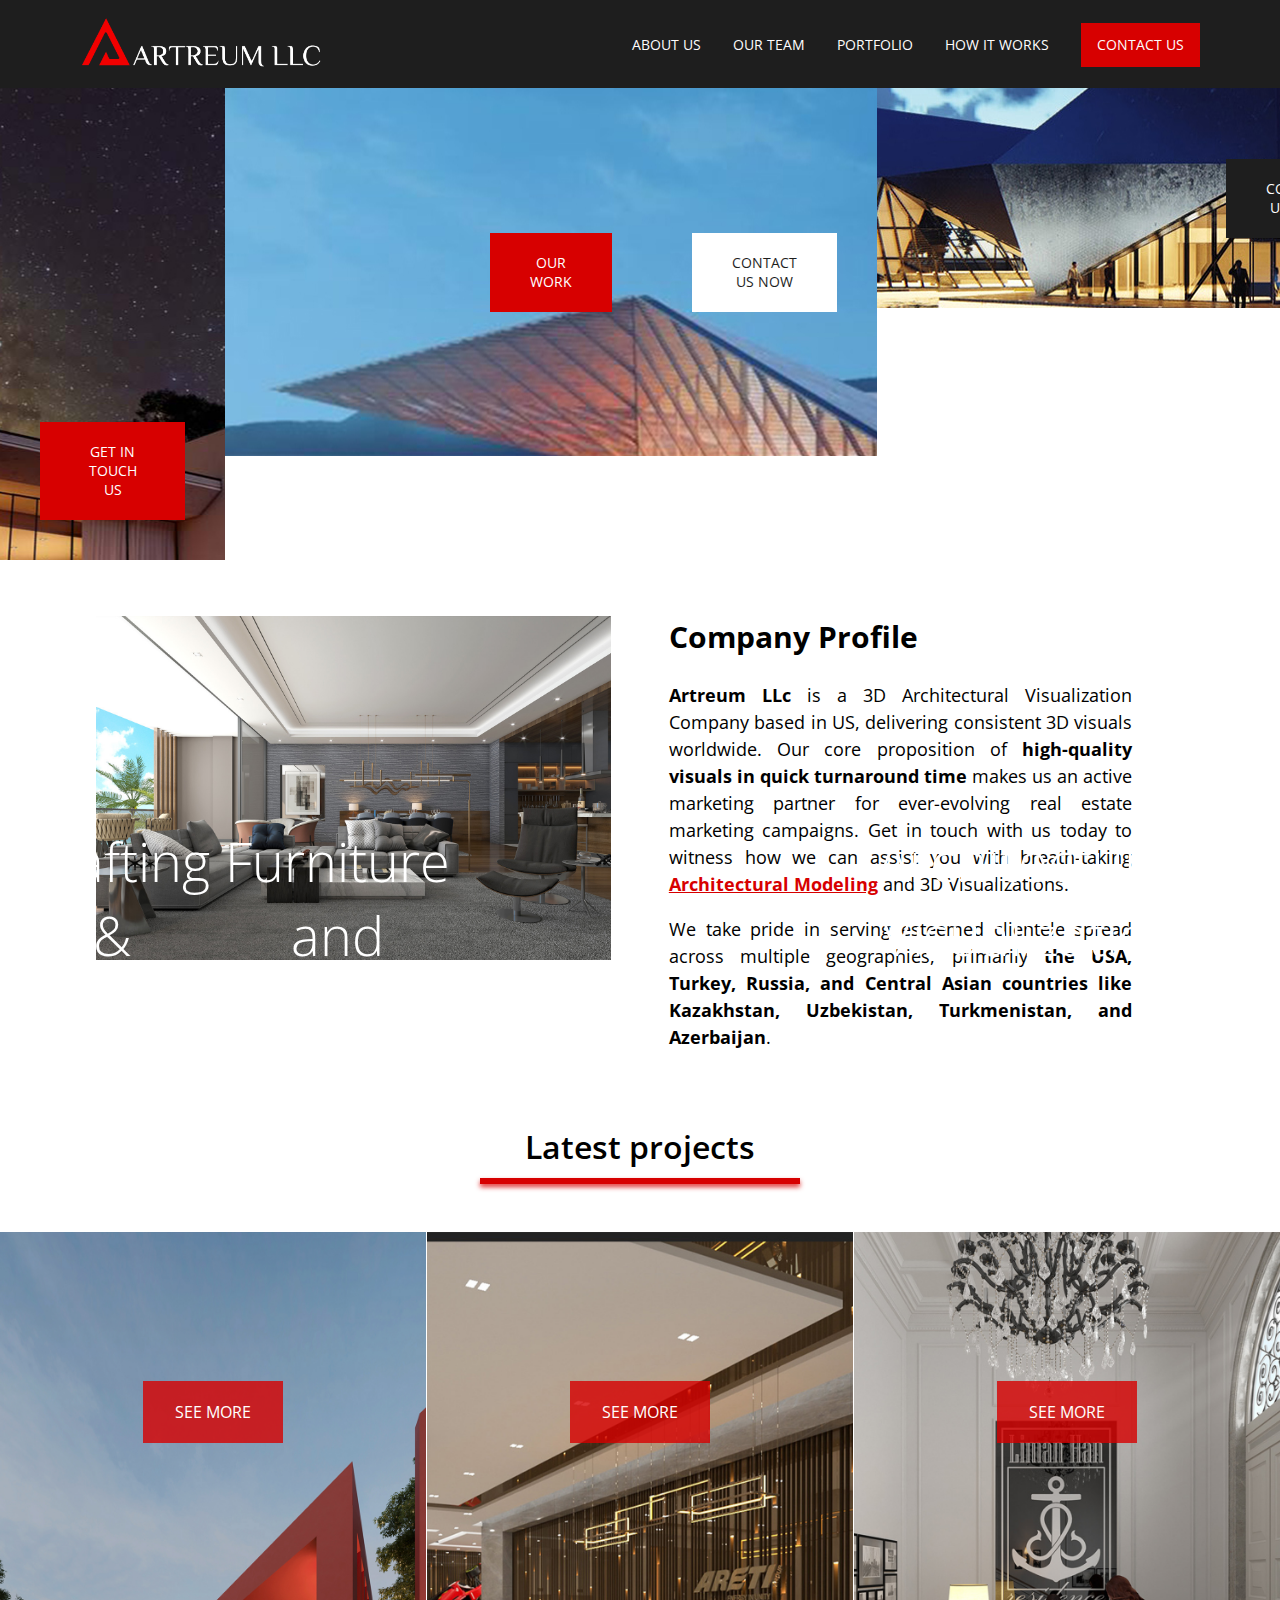
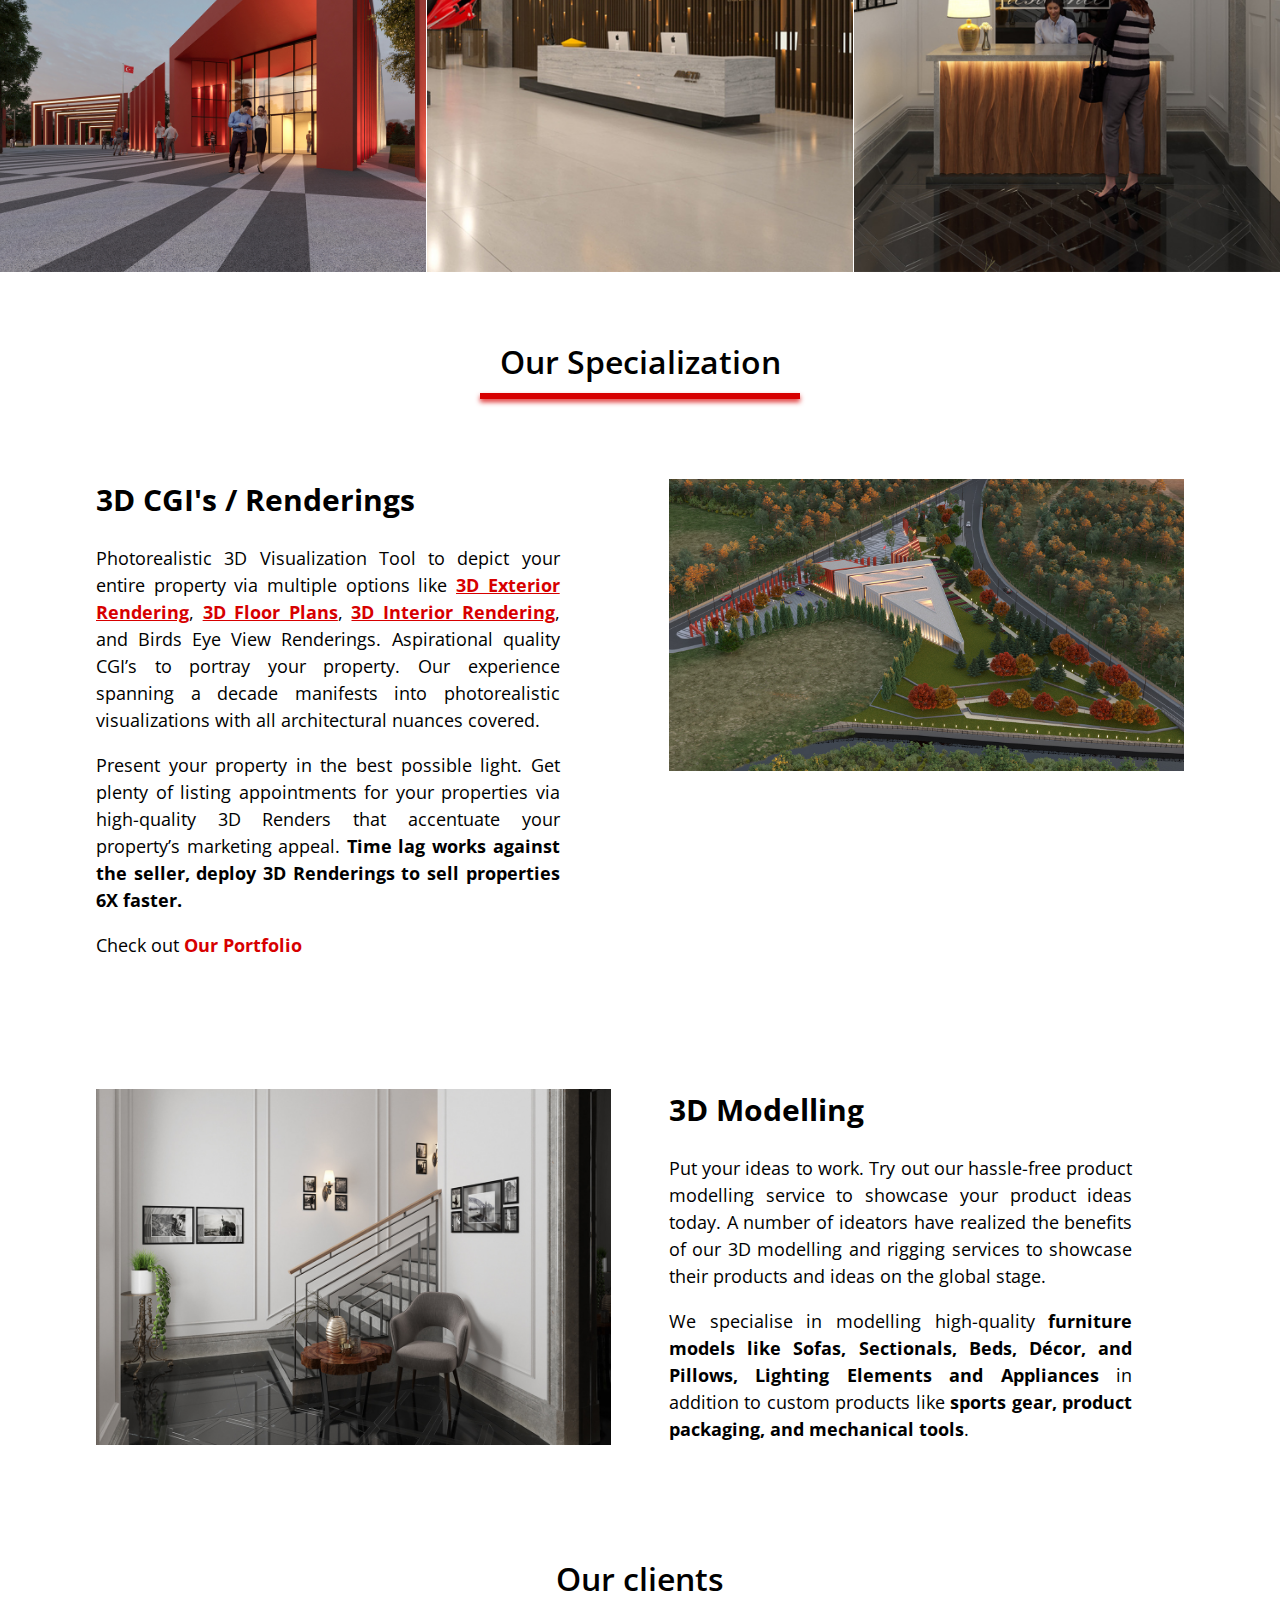
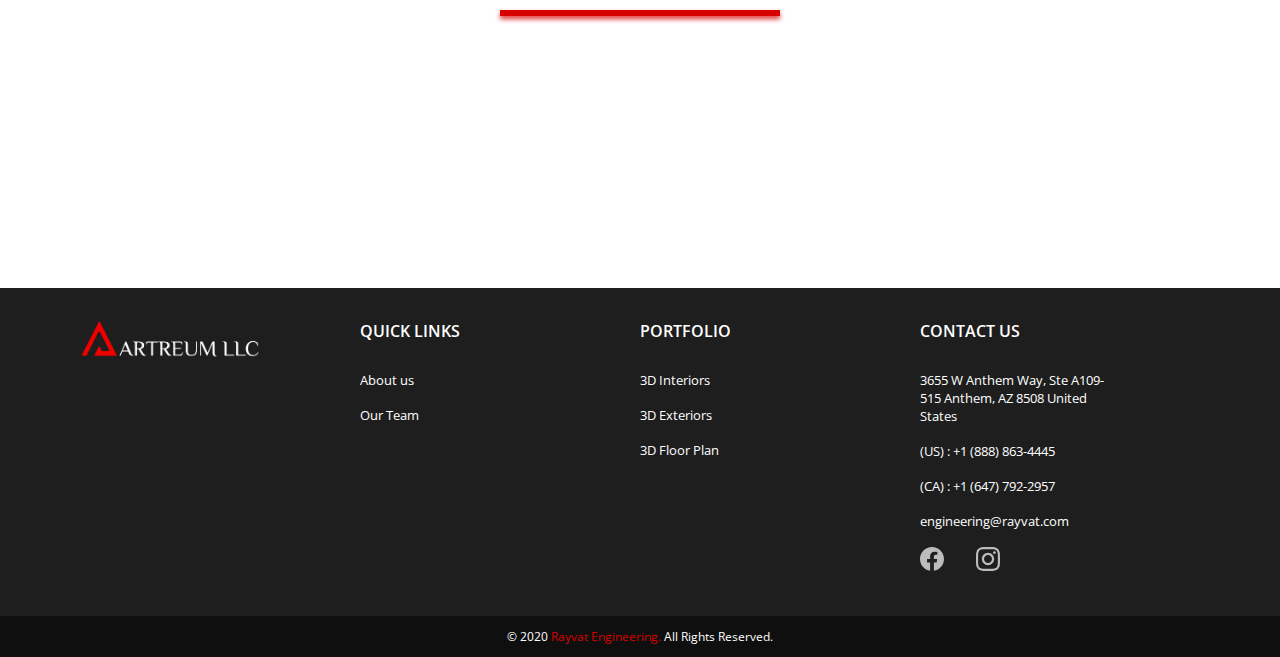
==== commit f9ec19c1: "add links for mail and phone in footer" ====
--- a/index.html
+++ b/index.html
@@ -243,9 +243,9 @@
       <h4 class="footer__header">CONTACT US</h4>
       <div class="footer-list">
         <a href="#" class="footer-list__link"><span>3655 W Anthem Way, Ste A109-515 Anthem, AZ 8508 United States</span></a>
-        <a href="#" class="footer-list__link"><span>(US) : +1 (888) 863-4445</span></a>
-        <a href="#" class="footer-list__link"><span>(CA) : +1 (647) 792-2957</span></a>
-        <a href="#" class="footer-list__link"><span>engineering@rayvat.com</span></a>
+        <a href="tel:+1234567890" class="footer-list__link"><span>(US) : +1 (888) 863-4445</span></a>
+        <a href="tel:+1234567890" class="footer-list__link"><span>(CA) : +1 (647) 792-2957</span></a>
+        <a href="mailto:example@example.ru" class="footer-list__link"><span>engineering@rayvat.com</span></a>
         <div class="footer__social">
           <a href="#" class="footer-list__link">
             <svg role="img" viewBox="0 0 24 24" xmlns="http://www.w3.org/2000/svg"><title>Facebook icon</title>
--- a/styles.css
+++ b/styles.css
@@ -200,6 +200,7 @@
 	flex-direction: column;
 	align-items: center;
 	justify-content: center;
+	outline: none;
 }
 
 .slide {
@@ -291,6 +292,7 @@
 .content__img, .content__text {
 	width: 46%;
 	padding: 16px;
+	text-align: justify;
 }
 
 .content__link {
@@ -322,6 +324,10 @@
 
 .clients, .about__content {
 	padding: 40px 80px;
+}
+
+.specializations {
+	padding: 60px 0 0;
 }
 
 .featured .block__header, .specializations .block__header, .clients .block__header, .contacts .block__header, .about .block__header {
@@ -360,7 +366,7 @@
 	flex-direction: column;
 	align-items: center;
 	justify-content: center;
-	margin-bottom: 4px;
+	margin-bottom: 8px;
 }
 
 .featured__card.first {
@@ -476,7 +482,7 @@
 
 .instruction__header {
 	height: 400px;
-	background: url("img/01_Senegal_Hotel/01_Senegal Palm Beach Hotel 007 Standart Room/z1.jpg") center center no-repeat;
+	background: url("img/How/how it works background.jpeg") center center no-repeat;
 	background-size: cover;
 	display: flex;
 	flex-direction: column;
@@ -524,7 +530,8 @@
 
 .about__gallery {
 	display: flex;
-	justify-content: space-between;
+	justify-content: center;
+	margin-bottom: 24px;
 }
 
 .about__gallery-block {
@@ -548,6 +555,7 @@
 .about__gallery__link {
 	display: flex;
 	text-decoration: none;
+	text-align: center;
 	text-transform: uppercase;
 	justify-content: center;
 	padding: 16px 0;
@@ -996,7 +1004,7 @@
 	.topmenu.active {
 		display: block;
 		position: absolute;
-		top: 64px;
+		top: 84px;
 		left: 0;
 		right: 0;
 		padding: 16px 0;
@@ -1070,10 +1078,35 @@
 		width: 50%;
 		margin-bottom: 24px;
 	}
+
+	.featured .block__header:after, .specializations .block__header:after, .clients .block__header:after, .contacts .block__header:after, .about .block__header:after {
+		width: 50%;
+	}
+
+	.modal .slider-single .slick-slide img {
+		width: 90%;
+		margin: 0 auto;
+		height: auto;
+	}
+
+	.interior__gallery--block .details .title,
+	.interior__gallery--block .details .info {
+		font-size: 14px;
+	}
+
+	.modal__cross {
+		right: 40px;
+		height: 24px;
+		width: 24px;
+	}
+
+	/*.modal.active div:first-child {*/
+		/*height: 100%;*/
+	/*}*/
 }
 
 @media screen and (max-width: 500px) {
-	.header {
+	.header, .interior {
 		padding-right: 24px;
 		padding-left: 24px;
 	}
@@ -1091,6 +1124,11 @@
 		padding: 24px;
 	}
 
+	.interior__gallery--block .details .title,
+	.interior__gallery--block .details .info {
+		font-size: 10px;
+	}
+
 	.contacts__block {
 		margin-bottom: 0;
 	}
@@ -1132,14 +1170,26 @@
 
 	.team {
 		margin: 0 24px;
+		padding-right: 0;
+		padding-left: 0;
 	}
 
 	.people__block, .about__gallery-block, .about__gallery-block-draft {
 		width: 100%;
+		padding: 0;
 	}
 
 	.about__table {
 		border: none;
+	}
+
+	.about__gallery-block {
+		padding-right: 0;
+		padding-left: 0;
+	}
+
+	.vision {
+		padding: 0;
 	}
 
 	.divTableRow {
